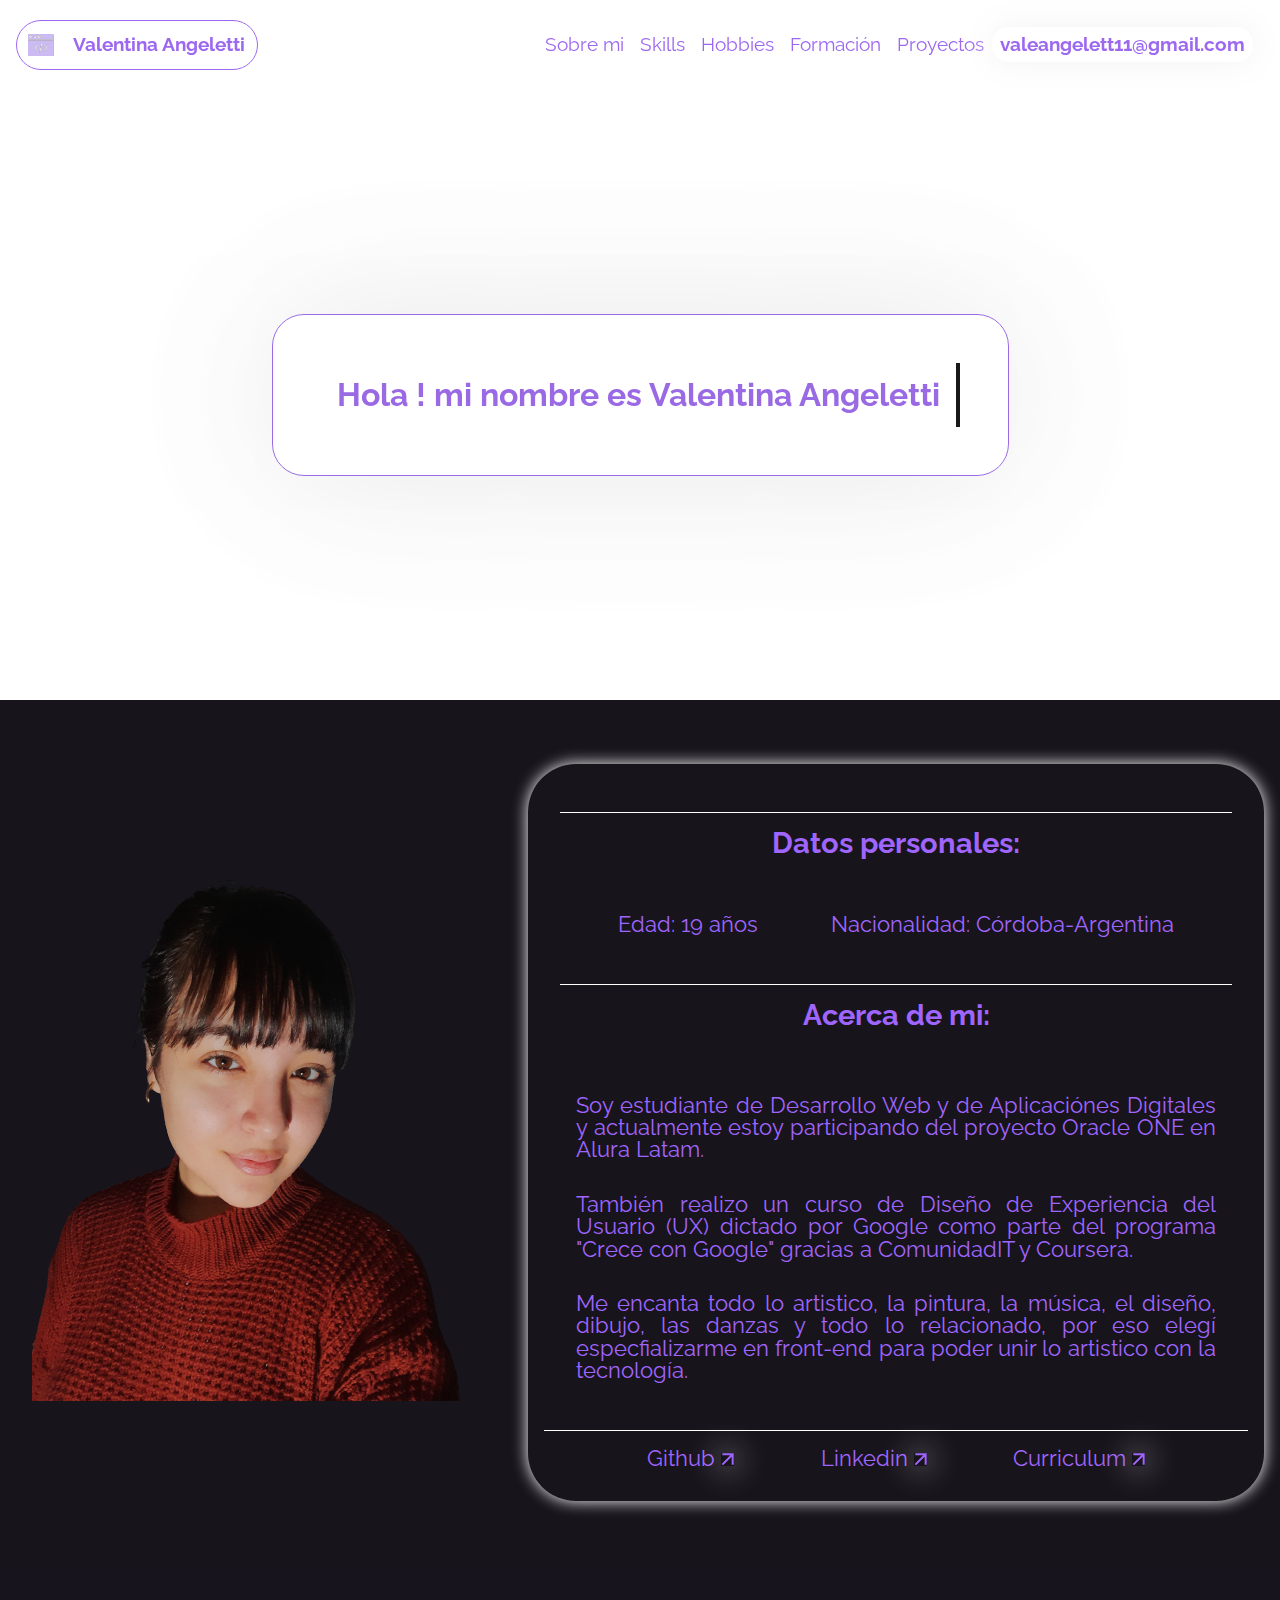
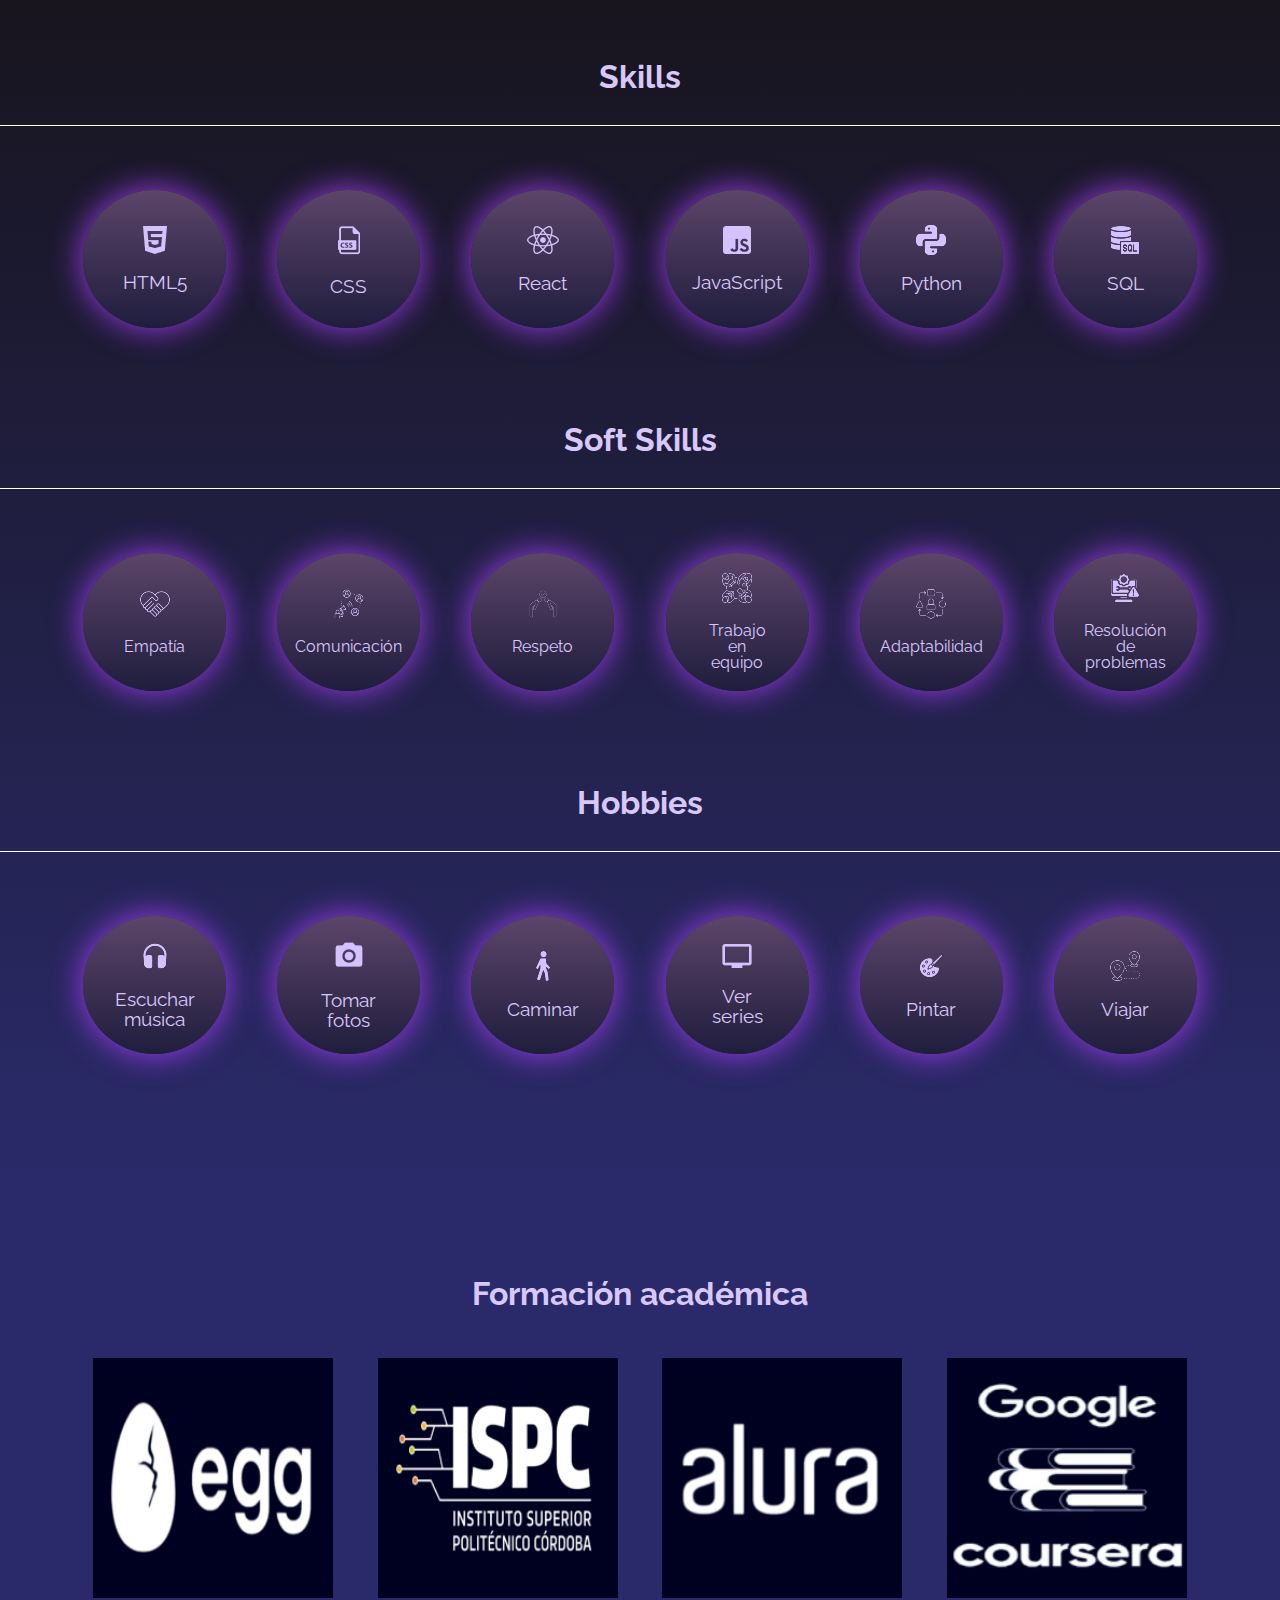
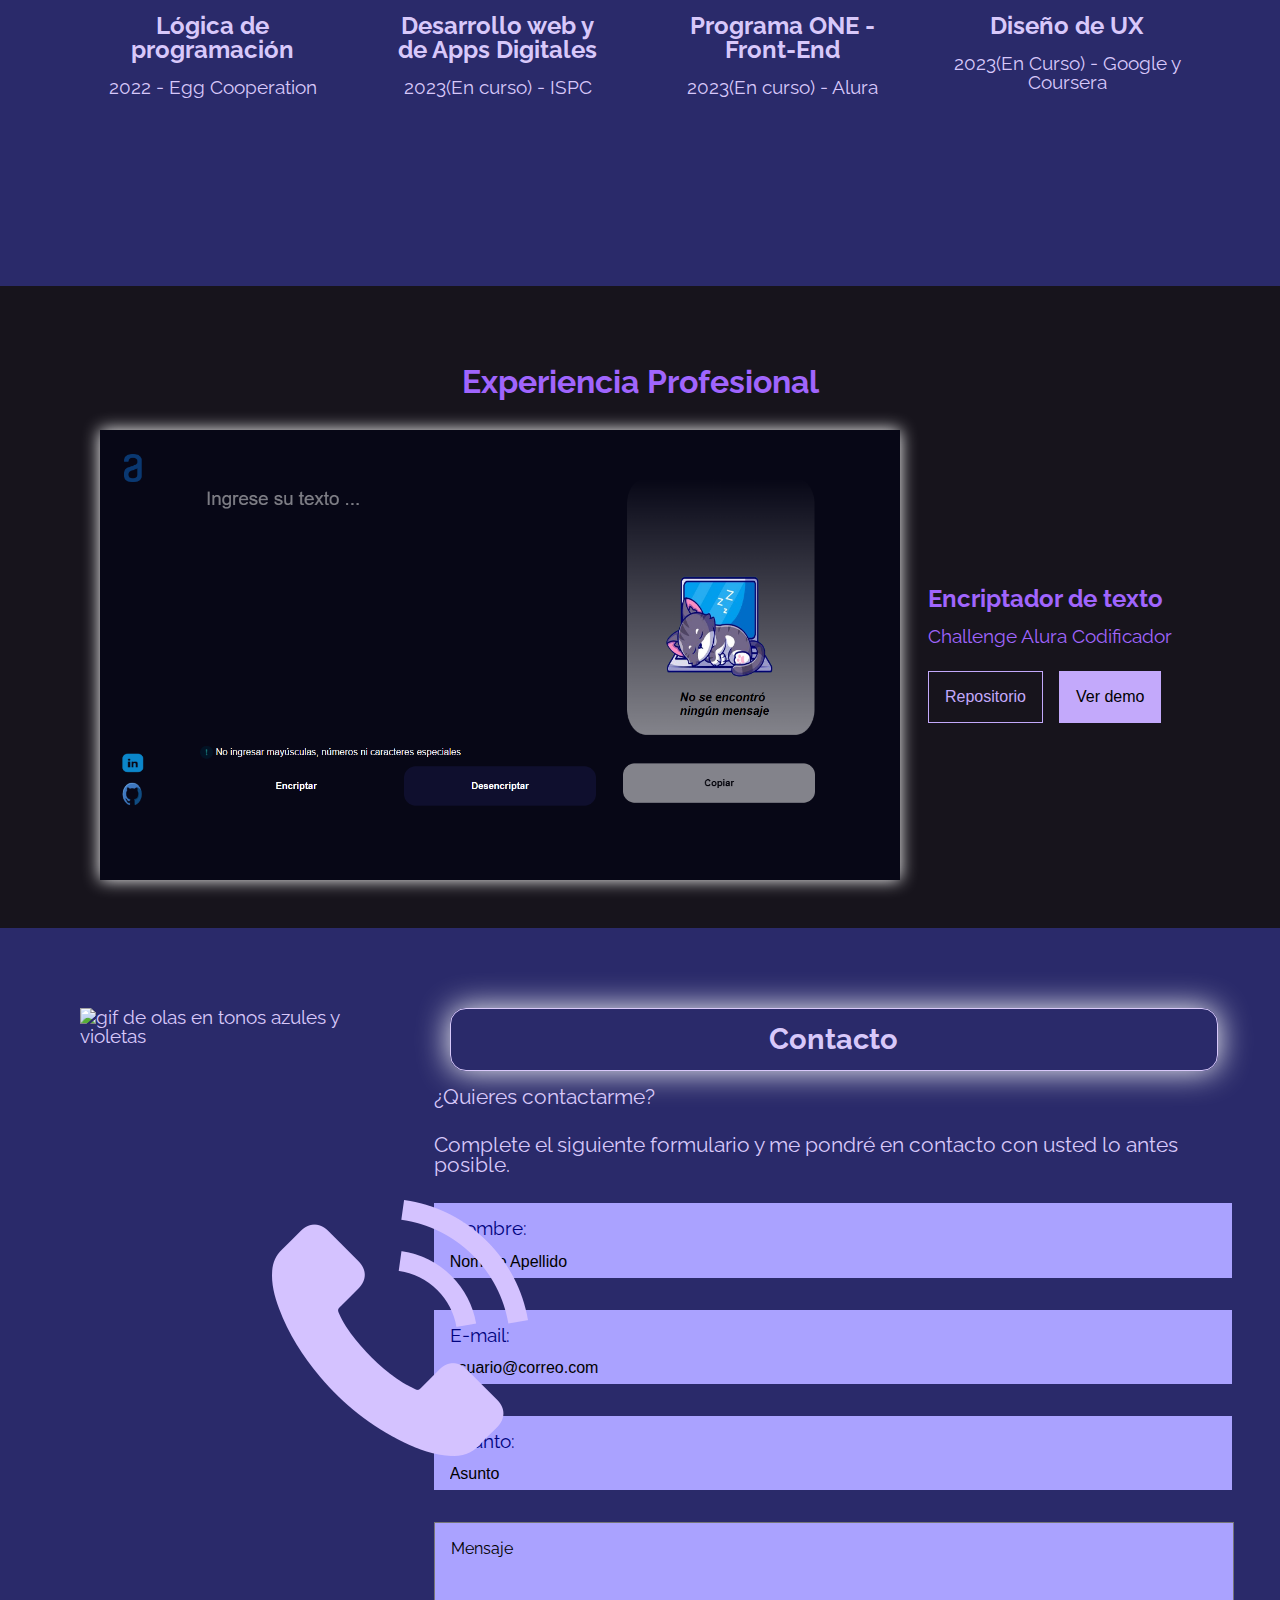
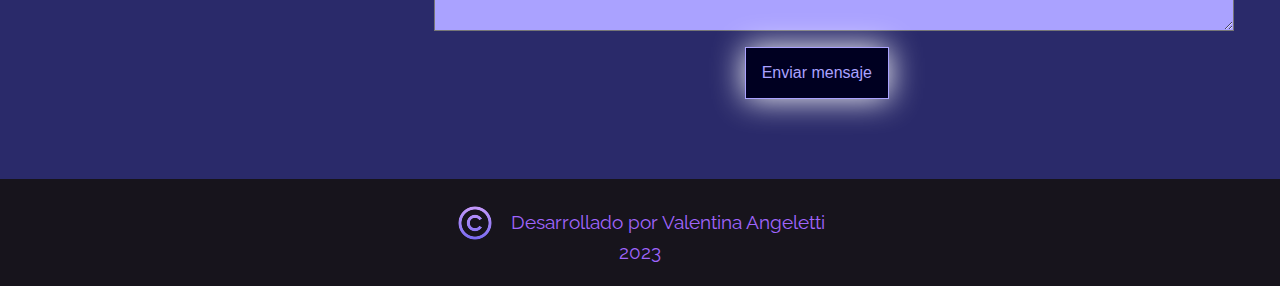
==== indexMy.html @ c467e174 "Cambios iniciales" ====
<!DOCTYPE html>
<html lang="es">
    <head>
        <meta charset="UTF-8">
        <meta http-equiv="X-UA-Compatible" content="IE=edge">
        <meta name="viewport" content="width=device-width, initial-scale=1.0">
        <link rel="stylesheet" href="css/reset.css">
        <link rel="stylesheet" href="css/base.css">
        <link rel="stylesheet" href="style.css">
        <link rel="stylesheet" href="css/menu.css">
        <link rel="stylesheet" href="css/banner.css">
        <link rel="stylesheet" href="css/personal.css">
        <link rel="stylesheet" href="css/proyectos.css">
        <link rel="stylesheet" href="css/atributosVarios/atributos.css">
        <link rel="stylesheet" href="css/atributosVarios/hobbies.css">
        <link rel="stylesheet" href="css/atributosVarios/skills.css">
        <link rel="stylesheet" href="css/atributosVarios/softSkills.css">
        <link rel="stylesheet" href="css/formaciones.css">
        <link rel="stylesheet" href="css/contacto.css">
        <link rel="stylesheet" href="css/footer.css">
        <link rel="preconnect" href="https://fonts.googleapis.com">
        <link rel="preconnect" href="https://fonts.gstatic.com" crossorigin>
        <link rel="stylesheet" href="https://fonts.googleapis.com/css2?family=Raleway:wght@500&display=swap">
        <title>Mi Portafolio</title>
    </head>

    <body>
        <!-- Sección del Menú  --> 
        <div class="todo">
            <!-- Menu y banner gif seccion -->
            <div class="menu__banner banner__gif">
                <section class="menu">
                    <header class="menu__header">
                        <img src="assets/logoIncio.png" alt="imagen de programación web" class="menu__imagen">
                        <h3 class="menu__titulo">Valentina Angeletti </h3>
                    </header>
                    <nav>
                        <ul class="menu__lista">
                            <li class="menu__lista__item"><a href="#sobre-mi">Sobre mi</a></li>
                            <li class="menu__lista__item"><a href="#skills">Skills</a></li>
                            <li class="menu__lista__item"><a href="#hobbies">Hobbies</a></li>
                            <li class="menu__lista__item"><a href="#formacion">Formación</a></li>
                            <li class="menu__lista__item"><a href="#xp">Proyectos</a></li>
                            <li class="menu__lista__item--contacto"><a href="#contacto">valeangelett11@gmail.com</a></li>
                            
                        </ul>
                    </nav>
                </section>
    
                <!-- Sección del banner -->
                <section >
                    <div class="banner__div banner__gif">
                        <div class="banner__titulo--div">
                            <h1 class="banner__titulo" >Hola ! mi nombre es Valentina Angeletti</h1>

                        </div>
                    </div>
                </section>
            </div>
           

            <!--- Sección de información personal -->
            <section class="personal" id="sobre-mi">
                <div class="personal__contenido">
                    <img src="assets/fotoPerfil.png" alt="imagen de perfil de Valentina Angeletti" class="personal__imagenPerfil">
                    <div class="personal__contenido__datos">
                        <ul class="personal__datos">
                            <h3  class="personal__datos__titulo">Datos personales: </h4>
                            <div class="personal__caja__items">
                                <li class="personal__datos__items">Edad: 19 años</li>
                                <li class="personal__datos__items">Nacionalidad: Córdoba-Argentina</li>
                            </div>
                        </ul>
    
                        <ul class="personal__sobreMi">
                            <h3 class="personal__sobreMi__titulo">Acerca de mi: </h4>
                            <div class="personal__sobreMi__caja__items">
                                <p class="personal__sobreMi__items">Soy estudiante de Desarrollo Web y de Aplicaciónes Digitales y actualmente estoy participando del proyecto Oracle ONE en Alura Latam.
                                </p>
                                <p class="personal__sobreMi__items">También realizo un curso de Diseño de Experiencia del Usuario (UX) dictado por Google como parte del programa "Crece con Google" gracias a ComunidadIT y Coursera.</p>
                                <p class="personal__sobreMi__items">Me encanta todo lo artistico, la pintura, la música, el diseño, dibujo, las danzas y todo lo relacionado, por eso elegí especfializarme en front-end para poder unir lo artistico con la tecnología.</p>
                            </div>
                            
                        </ul>
                        <ul class="redes__lista">
                            <div class="redes__caja">
                                <li class="redes__lista__items"><a href="https://github.com/ValeAngeletti">Github <img src="assets/VectorflechaViolett.svg" alt="flecha de redireccionamiento" class="redes__flecha"></a></li>
                                <li class="redes__lista__items"><a href="https://www.linkedin.com/in/valentina-angeletti19">Linkedin <img src="assets/VectorflechaViolett.svg" alt="flecha de redireccionamiento" class="redes__flecha"></a></li>
                                <li class="redes__lista__items"><a href="">Curriculum <img src="assets/VectorflechaViolett.svg" alt="flecha de redireccionamiento" class="redes__flecha"></a></li>
                            </div>
                            
                        </ul>
                    </div>  
                </div>
            </section>

            <!-- Sección de Skills -->
            <div class="caja__atributos">
                <section class="skills" id="skills">
                    <h3 class="skills__titulo">Skills</h3>
                        <div class="skills__contenido">
    
                            <div class="skills__caja">
                                <ul>
                                    <li class="skills__imagen"><img src="assets/logohtml5Violet.png" alt="logo de html5 en color violeta claro"></li>
                                    <li class="skills__nombre">HTML5</li>
                                </ul>
                            </div>
    
                            <div class="skills__caja">
                                <ul>
                                    <li class="skills__imagen"><img src="assets/logoCSSVioleta.png" alt="logo de css en color violeta claro"></li>
                                    <li class="skills__nombre">CSS</li>
                                </ul>
                            </div>
                            <div class="skills__caja">
                                <ul>
                                    <li class="skills__imagen"><img src="assets/reactVioleta.png" alt="logo de react en color violeta claro"></li>
                                    <li class="skills__nombre">React</li>
                                </ul>
                            </div>
                            <div class="skills__caja">
                                <ul>
                                    <li class="skills__imagen"><img src="assets/logoJSVioleta.png" alt="logo de javascript en color violeta claro"></li>
                                    <li class="skills__nombre">JavaScript</li>
                                </ul>
                            </div>
                            <div class="skills__caja">
                                <ul>
                                    <li class="skills__imagen"><img src="assets/logoPython.png" alt="logo de python en color violeta claro"></li>
                                    <li class="skills__nombre">Python</li>
                                </ul>
                            </div>
                            <div class="skills__caja">
                                <ul>
                                    <li class="skills__imagen"><img src="assets/logoSql.png" alt="logo de SQL en volor violeta claro"></li>
                                    <li class="skills__nombre">SQL</li>
                                </ul>
                            </div>
                        </div>
                </section>
    
                <!-- Sección de Soft Skills-->
                <section class="softSkills" id="softSkills">
                    <h3 class="softSkills__titulo">Soft Skills</h3>
                        <div class="softkills__contenido">
                            <div class="softSkills__caja">
                                <ul>
                                    <li class="softSkills__imagen">
                                        <img src="assets/empatia.png" alt="imagen que representa la empatía">
                                        <li class="softSkills__nombre">Empatía</li>
                                    </li>
                                </ul>
                            </div>
                            <div class="softSkills__caja">
                                <ul>
                                    <li class="softSkills__imagen">
                                        <img src="assets/comunicacion.png" alt="imagen que representa la comunicación">
                                        <li class="softSkills__nombre">Comunicación</li>
                                    </li>
                                </ul>
                            </div>
                            <div class="softSkills__caja">
                                <ul>
                                    <li class="softSkills__imagen">
                                        <img src="assets/respeto .png" alt="imagen que representa el respeto">
                                        <li class="softSkills__nombre">Respeto</li>
                                    </li>
                                </ul>
                            </div>
                            <div class="softSkills__caja">
                                <ul>
                                    <li class="softSkills__imagen">
                                        <img src="assets/trabajoEquipo.png" alt="imagen que representa el trabajo en equipo">
                                        <li class="softSkills__nombre">Trabajo en equipo</li>
                                    </li>
                                </ul>
                            </div>
                            <div class="softSkills__caja">
                                <ul>
                                    <li class="softSkills__imagen">
                                        <img src="assets/adaptabilidad.png" alt="imagen que representa la adaptabilidad">
                                        <li class="softSkills__nombre">Adaptabilidad</li>
                                    </li>
                                </ul>
                            </div>
                            <div class="softSkills__caja">
                                <ul>
                                    <li class="softSkills__imagen">
                                        <img src="assets/resolucion-de-problemas.png" alt="imagen que representa la resolución de problemas">
                                        <li class="softSkills__nombre">Resolución de problemas</li>
                                    </li>
                                </ul>
                            </div>
                        </div>
                </section>
                <!-- Sección de Hobbies -->
                <section class="hobbies" id="hobbies">
                    <h3 class="hobbies__titulo">Hobbies</h3>
                        <div class="hobbies__contenido">
                            <div class="hobbies__caja">
                                <ul>
                                    <li class="hobbies__img"><img src="assets/auriculares2.png" alt="icono de auriculares de color violeta claro"></li>
                                    <li class="hobbies__nombre">Escuchar música</li>
                                </ul>
                            </div>
                            <div class="hobbies__caja">
                                <ul>
                                    <li class="hobbies__img"><img src="assets/camaraVioleta.png" alt="icono de una cámara de color violeta claro"></li>
                                    <li class="hobbies__nombre">Tomar fotos</li>
                                </ul>
                            </div>
                            <div class="hobbies__caja">
                                <ul>
                                    <li class="hobbies__img"><img src="assets/caminar.png" alt="icono de una persona caminando color violeta claro"></li>
                                    <li class="hobbies__nombre">Caminar</li>
                                </ul>
                            </div>
                            <div class="hobbies__caja">
                                <ul>
                                    <li class="hobbies__img"><img src="assets/televisionVioleta.png" alt="icono de un televisor color violeta claro"></li>
                                    <li class="hobbies__nombre">Ver series</li>
                                </ul>
                            </div>
                            <div class="hobbies__caja">
                                <ul>
                                    <li class="hobbies__img"><img src="assets/pintar.png" alt="icono de una paleta de pinturas color violeta claro"></li>
                                    <li class="hobbies__nombre">Pintar</li>
                                </ul>
                            </div>
                            <div class="hobbies__caja">
                                <ul>
                                    <li class="hobbies__img"><img src="assets/destino .png" alt="icono de lugares en color violeta claro"></li>
                                    <li class="hobbies__nombre">Viajar</li>
                                </ul>
                            </div>
                        </div>
                </section>
            </div>
           <!-- Sección de formaciónes academicas -->
           <section class="formaciones" id="formacion">
                <h2 class="formaciones__titulo">Formación académica</h2>
                <div class="formaciones__cursos">
                    <div class="formaciones__cursos__caja">
                            <div class="formaciones__div__imagen">
                                <img class="formaciones__cursos__item__img" src="assets/logoEggFinal.png" alt="logo de Egg Cooperation">
                            </div>
                            <div class="formaciones__cursos__item__div__textos">
                                <h4 class="formaciones__cursos__item__titulo">Lógica de programación</h4>
                                <p class="formaciones__cursos__item__subtitulo">2022 - Egg Cooperation</p>
                            </div>
                    </div>
                    <div class="formaciones__cursos__caja">
                            <div class="formaciones__div__imagen">
                                <img class="formaciones__cursos__item__img" src="assets/logoISPCFinal.png" alt="logo del Instituto uperior Politécnico de Córdoba">
                            </div>
                            <div class="formaciones__cursos__item__div__textos">
                                <h4 class="formaciones__cursos__item__titulo">Desarrollo web y de Apps Digitales</h4>
                                <p class="formaciones__cursos__item__subtitulo">2023(En curso) - ISPC</p>
                            </div>
                    </div>
                    <div class="formaciones__cursos__caja">
                            <div class="formaciones__div__imagen">
                                <img class="formaciones__cursos__item__img" src="assets/logoAluraFinal.png" alt="logo de alura">
                            </div>
                            <div class="formaciones__cursos__item__div__textos">
                                <h4 class="formaciones__cursos__item__titulo">Programa ONE - Front-End</h4>
                                <p class="formaciones__cursos__item__subtitulo">2023(En curso) - Alura</p>
                            </div>
                    </div>
                    <div class="formaciones__cursos__caja">
                            <div class="formaciones__div__imagen">
                                <li ><img class="formaciones__cursos__item__img logo__google" src="assets/logoGoogleYCourseraFinal.png" alt="logo de Coursera y Google ">
                            </div>
                            <div class="formaciones__cursos__item__div__textos">
                                <h4 class="formaciones__cursos__item__titulo">Diseño de UX</h4>
                                <p class="formaciones__cursos__item__subtitulo">2023(En Curso) - Google y Coursera </p>
                            </div>
                    </div>
                </div>
           </section>
           <!-- Seccion Proyectos-->
           <section class="proyecto" id="xp">
                <h2 class="proyecto__tituloGeneral">Experiencia Profesional</h2>
                <div class="proyecto__caja">
                    <img src="assets/encriptadorVale.png" alt="captura de pantalla del proyecto de encriptador de texto" class="proyecto__img">
                    <div class="proyecto__info">
                        <h2 class="proyecto__titulo">Encriptador de texto</h2>
                        <h3 class="proyecto__texto">Challenge Alura Codificador</h3>
                            <div class="proyecto__descripcion">
                                <span class="proyecto__repo"><a href=""><button class="proyecto__repo--boton">Repositorio</button></a></span>
                                <span class="proyecto__demo"><a href=""><button class="proyecto__demo--boton">Ver demo</button></a></span>
                            </div>
                    </div>
                </div>
           </section>
           <!-- Seccion de contacto-->
           <section class="formContacto" id="contacto">
            <div class="formContacto__contacto">
                <div class="formContacto__imagenes">
                    <img src="assets/telefono.png" alt="icono de un telefono color violeta claro" class="formContacto__img--telefono">
                    <img src="assets/b1fa4beeb4d633f2d43eeb18b08aa222 (1).gif" alt="gif de olas en tonos azules y violetas" class="formContacto__img">
                </div>
                <div class="formContacto__texto">
                    <h2 class="formContacto__titulo">Contacto</h2>
                    <h3 class="formContacto__subtexto">¿Quieres contactarme?</h3>
                    <h3 class="formContacto__subtexto">Complete el siguiente formulario y me pondré en contacto con usted lo antes posible.</h3>
                    <form class="formContacto__form" name="form">
                        <div class="div__inputs">
                            <label for="nombre" class="formContacto__form--labels">Nombre:</label>
                            <input type="text" class="formContacto__input" name="nombre" placeholder="Nombre Apellido" required>
                        </div>
                        
                        <div class="div__inputs">
                            <label for="email" class="formContacto__form--labels">E-mail:</label>
                            <input type="email" class="formContacto__input" name="email" placeholder="usuario@correo.com" required>
                        </div>
                       
                        <div class="div__inputs">
                            <label for="asunto" class="formContacto__form--labels">Asunto:</label>
                            <input type="text" class="formContacto__input" name="asunto" placeholder="Asunto" required>
                        </div>
                        <textarea name="mensaje" id="mensajeID" cols="40" rows="5" class="formContacto__textarea" placeholder="Mensaje"></textarea>
                        <button type="submit" class="formContacto__boton">Enviar mensaje</button>
                    </form>
                </div>
            </div>
           </section>
           <!-- Seccion del Footer-->
           <section class="footer">
            <div class="footer__contenido">
                <div class="footer__contenido__desarrolladora">
                    <img src="assets/derechos-de-autor (1).png" alt="logo de copyrigth en tonos azules y violeta">
                    <p class="footer__contenido__desarrolladora--parrafo">Desarrollado por Valentina Angeletti</p>
                </div>
                <p>2023</p>
            </div>
           </section>
        </div>
    </body>

</html>
---- css/base.css ----
:root{
    --color-de-fondo-oscuro: #17141C;
    --color-de-fondo-claro:#2A2A6A;
    --color-texto-oscuro:#A065FD;
    --color-texto-claro:#D8C8FA;
    --fondo-elementos-oscuro:#5C4569;
    --neon-violeta:#9F3DF0;
    --neon-blanco:#ffffff;
    --color-texto-banner:#ddbef0;
    --degrade-circulos-claro:#1F1D3D;
    --fondo-formaciones:#000021;
    --color-botones-encriptador:#C3A9FB;
    --efecto-neon: 0rem 0rem 2rem var(--neon-blanco);
    --color-texto-inputs:#010480;
    --color-fondo-inputs:#AAA2FF;
    --color-texto-placeholder:#010480 70%;
    --color-boton-contacto:#000021;
    --color-texto-boton-contacto:#AAA2FF;
}

body {
    box-sizing: border-box;
    background-color: var(--cor-de-fundo) ;
    font-family: 'Raleway';
    margin: 0;
    padding: 0;
    line-height: 1;
    font-size: 1.2rem;
}
ol, ul,li {
    list-style: none;
}
a{
    text-decoration: none;
    color: var(--cor-de-link);
}
---- style.css ----
/*Sección Menu*/



.banner__titulo{
    color: var(--color-texto-oscuro);
}

/*Sección Title

section.title{

}*/

.banner__gif{
    background-image: url("assets/396db544d568edf5624accb36eb8a2df.gif");
    background-size: cover;
    background-repeat: no-repeat;
    background-attachment:fixed ;
    filter: contrast(0.9);
}

/*Sección About*/

section.about{

}

/*Sección Hobbies*/

section.hobbies{
    
}

/* Experiencia Académica*/

section.academic{

}

/* experiencia*/

section.experience{

}

/*Contacto*/

section.formcontato{

}

/*footeer*/

section.footer{
   
}

/* Vamos a desafiarnos trabajando con responsividad?
Utiliza las referencias de los breakpoints @media abajo */


/*Tablet*/
@media (min-width: 768px) {

/* Menú */

/*title*/

/*Skills*/

/*Hobbies*/

/*Formación Académica*/

/*Experiencia Profesional*/

}

/*Mobile*/
@media (min-width: 425px) {

/*Menu*/

/*Titulo*/

/*Sección sobre mi*/

/*Skills*/

/*Hobbies*/
 
/*Formación Académica*/

/*Experiencia Profesional*/

 /*Contacto*/

/*Footer*/

}
---- css/menu.css ----
.menu{
    padding: 1rem;
    color: var(--color-texto-oscuro);
    display: flex;
    justify-content: space-between;
    align-items: center;
}

.menu__header{
    display: flex;
    align-items: center;
    justify-content: space-between;
    border: 1px solid var(--color-texto-oscuro);
    padding: 0.7rem;
    border-radius: 5rem;
    
}

.menu__imagen{
    align-self: center;
}

.menu__titulo{
    margin-left: 1em;
    font-weight: bold;
}

.menu__lista{
    padding: 0.7rem;
    display: flex;
    flex-direction: row;
    flex-wrap: nowrap;
    justify-content: space-evenly;
}

.menu__lista__item{
    padding: 0.5rem;
}

.menu__lista__item:hover{
    transform: scale(1);
    transition: 0.5s all;
    font-size: 1.3rem;
    background: var(--color-texto-oscuro);
    color: var(--color-de-fondo-oscuro);
    box-shadow: var(--efecto-neon);
    border-radius: 2rem;

}

.menu__lista__item--contacto{
    font-weight: bold;
    padding: 0.5rem;
    box-shadow: 0rem 0rem 2rem var(--neon-blanco);
    border: none;
    border-radius: 1rem;
}

.menu__lista__item--contacto:hover{
    transform: scale(1);
    transition: 0.5s all;
    font-size: 1.3rem;

}
---- css/banner.css ----
.banner__div{
    display: flex;
    padding: 14rem;
    justify-content: center;
    align-items: center;
}

.banner__titulo--div{
    font-size: 2.5rem;
    font-weight: bold;
    color: var(--color-texto-banner);
    border: 1px solid var(--color-texto-oscuro);
    border-radius: 2rem;
    padding: 3rem;
    box-shadow: 0rem 0rem 10rem var(--neon-blanco);
    
}

.banner__titulo{
    overflow: hidden; 
    white-space: nowrap; 
    border-right: 0.15em solid black; 
    font-size: 2rem;
    font-family: 'Raleway';
    animation: typing 4s steps(40) infinite;
    padding: 1rem;
}

@keyframes typing {
    from {
      width: 0;
    }
    to {
      width: 100%;
    }
  }
---- css/personal.css ----
.personal{
    background-color: var(--color-de-fondo-oscuro);
    font-size: 1.4rem;
    color: var(--color-texto-oscuro);
    padding-top: 4rem;
    padding-bottom: 4rem;
}

.personal__contenido{
    display: flex;
    justify-content: center;
    align-items: center;
    
}

.personal__imagenPerfil{
    padding: 2rem;
}

.personal__contenido__datos{
    display: flex;
    flex-direction: column;
    border-radius: 3rem;
    box-shadow: 0rem 0rem 1rem var(--neon-blanco);
    padding: 1rem;
    margin-right: 1rem;
}

.personal__datos__titulo{
    padding: 1rem;
    margin: 1rem;
    font-weight: bold;
    text-align: center;
    border-top: 1px solid #ffffff;
    font-size: 1.8rem;
}

.personal__caja__items{
    display: flex;
    justify-content: space-evenly;
    padding-bottom: 1rem;
    padding-top: 1.5rem;
}

.personal__sobreMi__titulo{
    padding: 1rem;
    margin: 1rem;
    font-weight: bold;
    text-align: center;
    border-top: 1px solid #ffffff;
    font-size: 1.8rem;

}

.personal__sobreMi__caja__items{
    display: flex;
    flex-direction: column;
    padding: 1rem;
}

.personal__sobreMi__items{
    padding: 1rem;
    text-align: justify;
}

.redes__caja{
    display: flex;
    justify-content: space-evenly;
    border-top: 1px solid #ffffff;
    padding: 1rem;
}

.redes__flecha{
    box-shadow: 0rem 0rem 2rem var(--neon-blanco);

}
---- css/proyectos.css ----
.proyecto{
    background: var(--color-de-fondo-oscuro);
    color: var(--color-texto-oscuro);
    padding: 3rem 5rem;
}

.proyecto__tituloGeneral{
    text-align: center;
    font-size: 2rem;
    font-weight: bold;
    padding: 2rem 3rem;
}

.proyecto__caja{
    display: flex;
    justify-content: space-evenly;
    align-items: center;
}

.proyecto__img{
    width: 50rem;
    box-shadow: 0rem 0rem 1rem var(--neon-blanco);
    
}

.proyecto__info{
    display: flex;
    flex-direction: column;
    align-items: flex-start;
}

.proyecto__titulo{
    padding: 0.5rem;
    font-size: 1.5rem;
    text-align: left;
    font-weight: bold;
}

.proyecto__texto{
    padding: 0.5rem;
    text-align: left;
}

.proyecto__descripcion{
    display: flex;
    justify-content: flex-start;
    align-items: flex-start;
}

.proyecto__repo--boton{
    text-align: center;
    border: 1px solid var(--color-botones-encriptador);
    background: var(--color-de-fondo-oscuro);
    color: var(--color-botones-encriptador);
    padding: 1rem;
    margin: 0.5rem;
    font-size: 1rem;
    margin-top: 1rem;

}

.proyecto__demo--boton{
    background: var(--color-botones-encriptador);
    padding: 1rem;
    border: 1px solid var(--color-botones-encriptador);
    margin: 0.5rem;
    margin-top: 1rem;
    font-size: 1rem;
}

.proyecto__demo--boton:hover {
    transform: scale(1.1);
    transition: 0.5s all;
    font-weight: bold;
    box-shadow: 0rem 0rem 1rem var(--neon-blanco);
    background: var(--color-de-fondo-oscuro);
    color: var(--color-texto-oscuro);
}

.proyecto__repo--boton:hover{
    transform: scale(1.1);
    transition: 0.5s all;
    font-weight: bold;
    box-shadow: 0rem 0rem 1rem var(--neon-blanco);
    background: var(--color-botones-encriptador);
    color: var(--color-de-fondo-oscuro)
}
---- css/atributosVarios/atributos.css ----
.caja__atributos{
    background: linear-gradient(var(--color-de-fondo-oscuro), var(--color-de-fondo-claro) );
    display: flex;
    flex-direction: column;
    color: var(--color-texto-claro);
    padding-top: 4rem;
    padding-bottom: 4rem;

}
---- css/atributosVarios/hobbies.css ----
.hobbies{
    display: flex;
    flex-direction: column;
}

.hobbies__contenido{
    display: flex;
    align-items: center;
    justify-content: space-evenly;
    padding: 2rem;
    margin: 1rem;
}

.hobbies__titulo{
    text-align: center;
    font-size: 2rem;
    font-weight: bold ;
    border-bottom: 1px solid var(--neon-blanco);
    padding: 2rem;
}

.hobbies__caja{
    display: flex;
    width: 15px;
    height: 10px;
    padding: 4rem;
    margin: 1rem;
    justify-content: center;
    align-items: center;
    background: linear-gradient(var(--fondo-elementos-oscuro),var(--degrade-circulos-claro) );
    border-radius: 100%;
    text-align: center;
    box-shadow: 0rem 0rem 2rem var(--neon-violeta);
}

.hobbies__caja:hover{
    box-shadow: var(--efecto-neon);
}

ul{
    display: flex;
    flex-direction: column;
    padding-top: 1rem;
}

.hobbies__nombre{
    padding: 1rem;
}
---- css/atributosVarios/skills.css ----
.skills{
    display: flex;
    flex-direction: column;
}

.skills__contenido{
    display: flex;
    align-items: center;
    justify-content: space-evenly;
    padding: 2rem;
    margin: 1rem;
}

.skills__titulo{
    text-align: center;
    font-size: 2rem;
    font-weight: bold ;
    border-bottom: 1px solid var(--neon-blanco);
    padding: 2rem;
}

.skills__caja{
    display: flex;
    width: 15px;
    height: 10px;
    padding: 4rem;
    margin: 1rem;
    justify-content: center;
    align-items: center;
    background: linear-gradient(var(--fondo-elementos-oscuro),var(--degrade-circulos-claro) );
    border-radius: 100%;
    text-align: center;
    box-shadow: 0rem 0rem 2rem var(--neon-violeta);

}

.skills__caja:hover{
    box-shadow: var(--efecto-neon);
}

ul{
    display: flex;
    flex-direction: column;
    padding-top: 1rem;
}

.skills__nombre{
    padding: 1rem;
}
---- css/atributosVarios/softSkills.css ----
.softSkills{
    display: flex;
    flex-direction: column;
}

.softSkills__titulo{
    text-align: center;
    font-size: 2rem;
    font-weight: bold ;
    border-bottom: 1px solid var(--neon-blanco);
    padding: 2rem;
}

.softkills__contenido{
    display: flex;
    align-items: center;
    justify-content: space-evenly;
    padding: 2rem;
    margin: 1rem;
}

.softSkills__caja{
    display: flex;
    width: 15px;
    height: 10px;
    padding: 4rem;
    margin: 1rem;
    justify-content: center;
    align-items: center;
    background: linear-gradient(var(--fondo-elementos-oscuro),var(--degrade-circulos-claro) );
    border-radius: 100%;
    text-align: center;
    box-shadow: 0rem 0rem 2rem var(--neon-violeta);
}

.softSkills__caja:hover{
    box-shadow: var(--efecto-neon);
}

ul{
    display: flex;
    flex-direction: column;
    padding-top: 1rem;
}

.softSkills__nombre{
    display: flex;
    padding: 1rem;
    flex-wrap: nowrap;
    font-size: 1rem;
}
---- css/formaciones.css ----
.formaciones{
    background-color: var(--color-de-fondo-claro);
    color: var(--color-texto-claro);
    display: flex;
    flex-direction: column;
    padding: 3rem;
}

.formaciones__titulo{
    text-align: center;
    font-size: 2rem;
    font-weight: bold;
    padding: 3rem;
}

.formaciones__cursos{
    display: flex;
    flex-direction: row;
    justify-content: space-evenly;
    align-items: center;
}

.formaciones__cursos__caja{
    display: flex;
    flex-direction: column;
    justify-content: space-between;
    align-items: flex-start;
}

.formaciones__div__imagen{
    display: flex;
    width: 15rem;
    height: 15rem;
    justify-content: center;
    align-items: center;
    background-color: var(--fondo-formaciones);
}

.formaciones__div__imagen:hover{
    box-shadow: var(--efecto-neon);
    background: linear-gradient(var(--fondo-formaciones), var(--color-de-fondo-claro));
}

.formaciones__cursos__item__img{
   width: 100%;
   padding:1rem;
}

.formaciones__cursos__item__div__textos {
    width: 240px;
    height: 240px;
    text-align: center;
}

.formaciones__cursos__item__titulo{
    padding: 1rem;
    text-align: center;
    font-weight: bold;
    font-size: 1.5rem;
}

.logo__google{
    width: 240px;
    height:189px ;
}
---- css/contacto.css ----
.formContacto{
    background: var(--color-de-fondo-claro);
    color: var(--color-texto-claro);
    padding: 5rem;
}

.formContacto__contacto{
    display: flex;
}

.formContacto-__imagenes{
    display: flex;
    justify-content: center;
    align-items: center;
    position: relative;
}

.formContacto__img{
    width: 40rem;
    height: 40rem;
    position: relative;
    z-index: 1;

}

.formContacto__img--telefono{
    position: absolute;
    z-index: 2;
    padding: 10rem;
    margin: 2rem;
}

.formContacto__texto{
    display: flex;
    flex-direction: column;
    justify-content: flex-start;
    align-items: flex-start;
    padding-left: 3rem;
}

.formContacto__titulo{
    text-align: center;
    font-size: 1.8rem;
    font-weight: bold;
    padding: 1rem 0;
    width: 100%;
    border: 1px solid var(--color-texto-claro);
    box-shadow: var(--efecto-neon);
    border-radius: 1rem;
    margin: 0 1rem;
}

.formContacto__subtexto{
    font-size: 1.3rem;
    padding: 1rem 0 0.7rem 0;
}

.formContacto__form{
    display: flex;
    flex-direction: column;
    align-items: flex-start;
    align-items: stretch;
    width: 100%;

}

.formContacto__form--labels{
    background: var(--color-fondo-inputs);
    width: 100%;
    color: var(--color-texto-inputs);
    padding: 1rem 1rem 0.5rem 1rem;

}

.formContacto__input::placeholder{
    color: var(--color-texto-placeholder);
    font-size: 1rem;
}

.formContacto__input{
    display: flex;
    flex-direction: column;
    justify-content: flex-end;
    align-items: flex-start;
    width: 100%;
    background: var(--color-fondo-inputs);
    border: none;
    margin-bottom: 1rem;
    padding: 0.5rem 1rem 0.5rem 1rem;
}   

.formContacto__input:focus{
    outline: none;
}

.div__inputs{
    display: flex;
    flex-direction: column;
    align-items: flex-start;
    margin-top: 1rem;
}

.formContacto__textarea{
    margin-top: 1rem;
    display: flex;
    flex-direction: column;
    justify-content: flex-end;
    align-items: flex-start;
    align-self: stretch;
    width: 100%;
    background: var(--color-fondo-inputs);
    padding: 1rem;

}

.formContacto__textarea::placeholder{
    color: var(--color-texto-placeholder);
    font-size: 1rem;
    font-family: 'Raleway';

}

.formContacto__textarea:focus{
    outline: none;
}

.formContacto__boton{
    margin-top: 1rem;
    align-self: center;
    padding: 1rem;
    font-size: 1rem;
    color: var(--color-texto-boton-contacto) ;
    background: var(--color-boton-contacto);
    border: 1px solid var(--color-texto-boton-contacto);
    box-shadow: var(--efecto-neon);
}

.formContacto__boton:hover{
    transform: scale(1.1);
    transition: 0.5s all;
    font-size: 1.2rem;
    background: var(--color-de-fondo-claro);
    color: var(--color-texto-claro);
    font-weight: bold;
    box-shadow: 0rem 0rem 2rem var(--color-boton-contacto);
}
---- css/footer.css ----
.footer{
    background: var(--color-de-fondo-oscuro);
    color: var(--color-texto-oscuro);
    padding: 1.5rem;
}

.footer__contenido{
    display: flex;
    justify-content: center;
    align-items: center;
    flex-direction: column;
}

.footer__contenido__desarrolladora{
    display: flex;
    align-items: center;
    justify-content: center;
}

.footer__contenido__desarrolladora--parrafo{
    padding-left: 1rem;
}
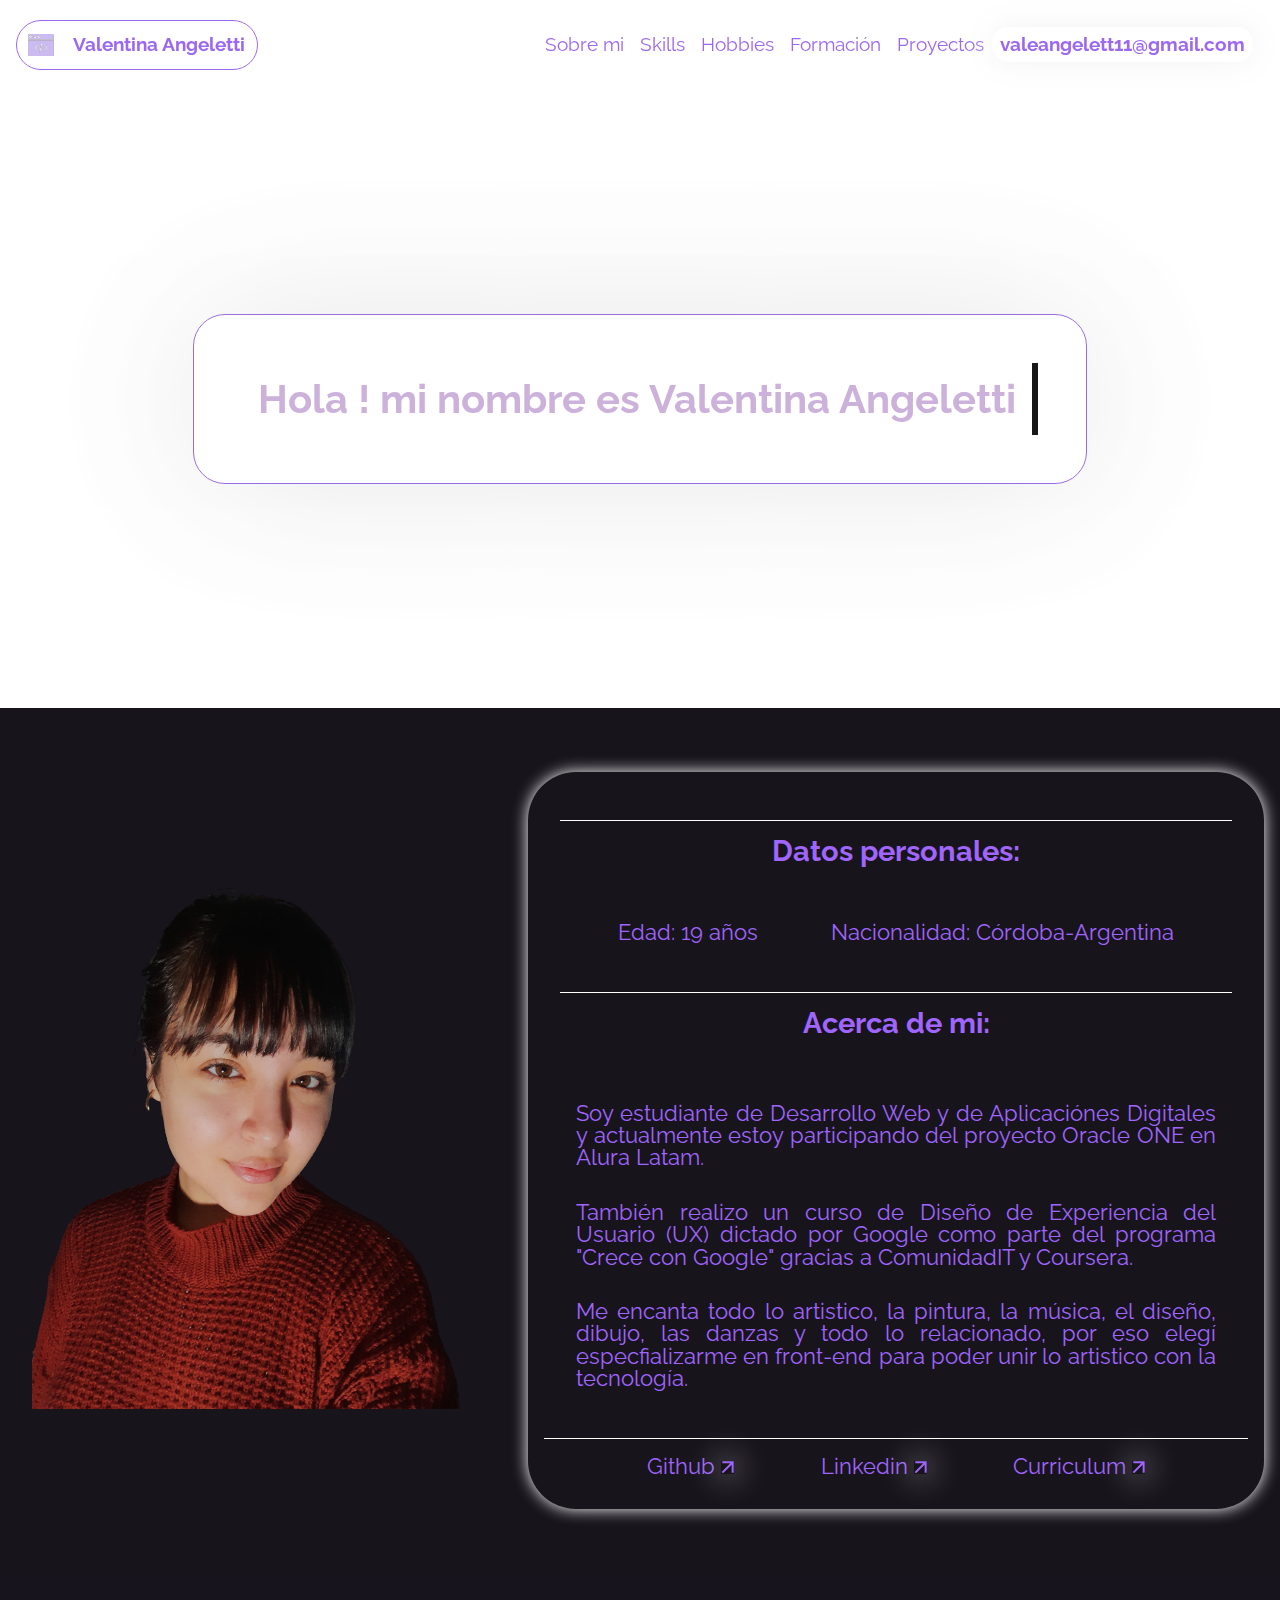
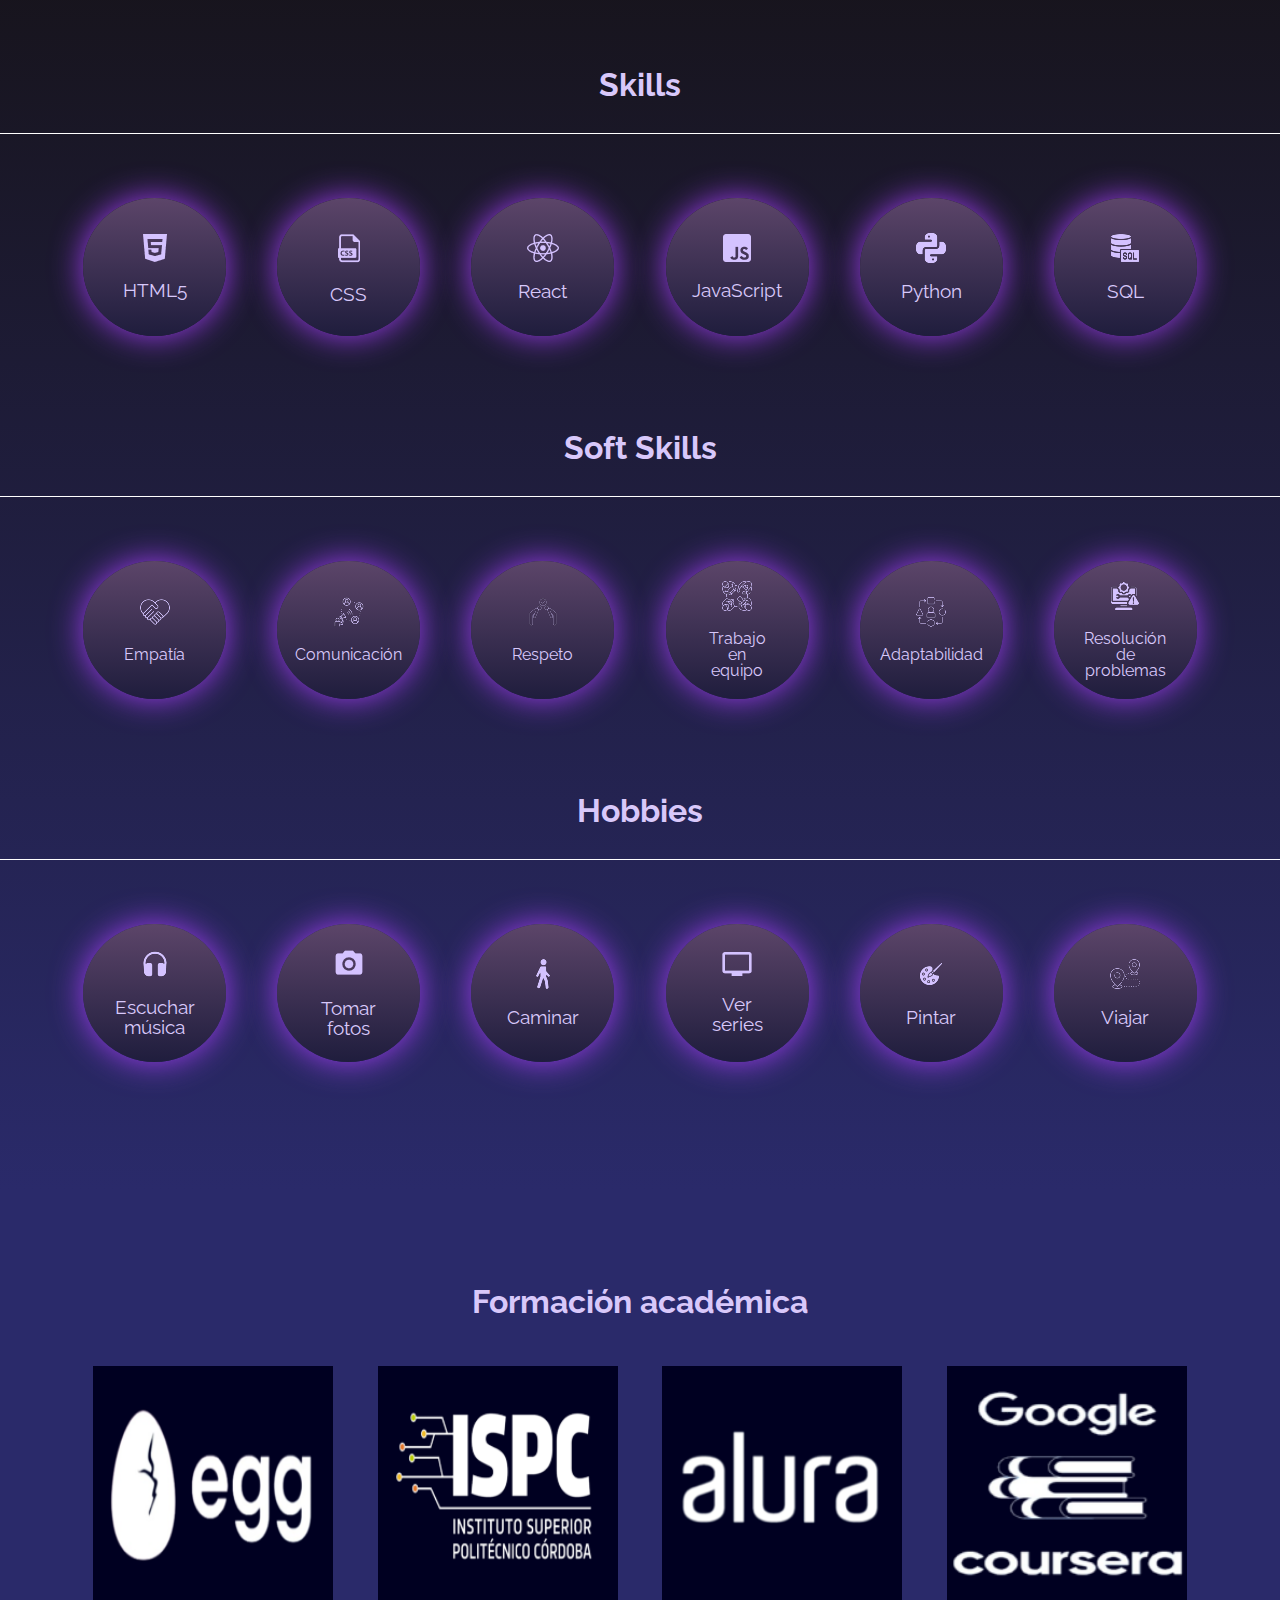
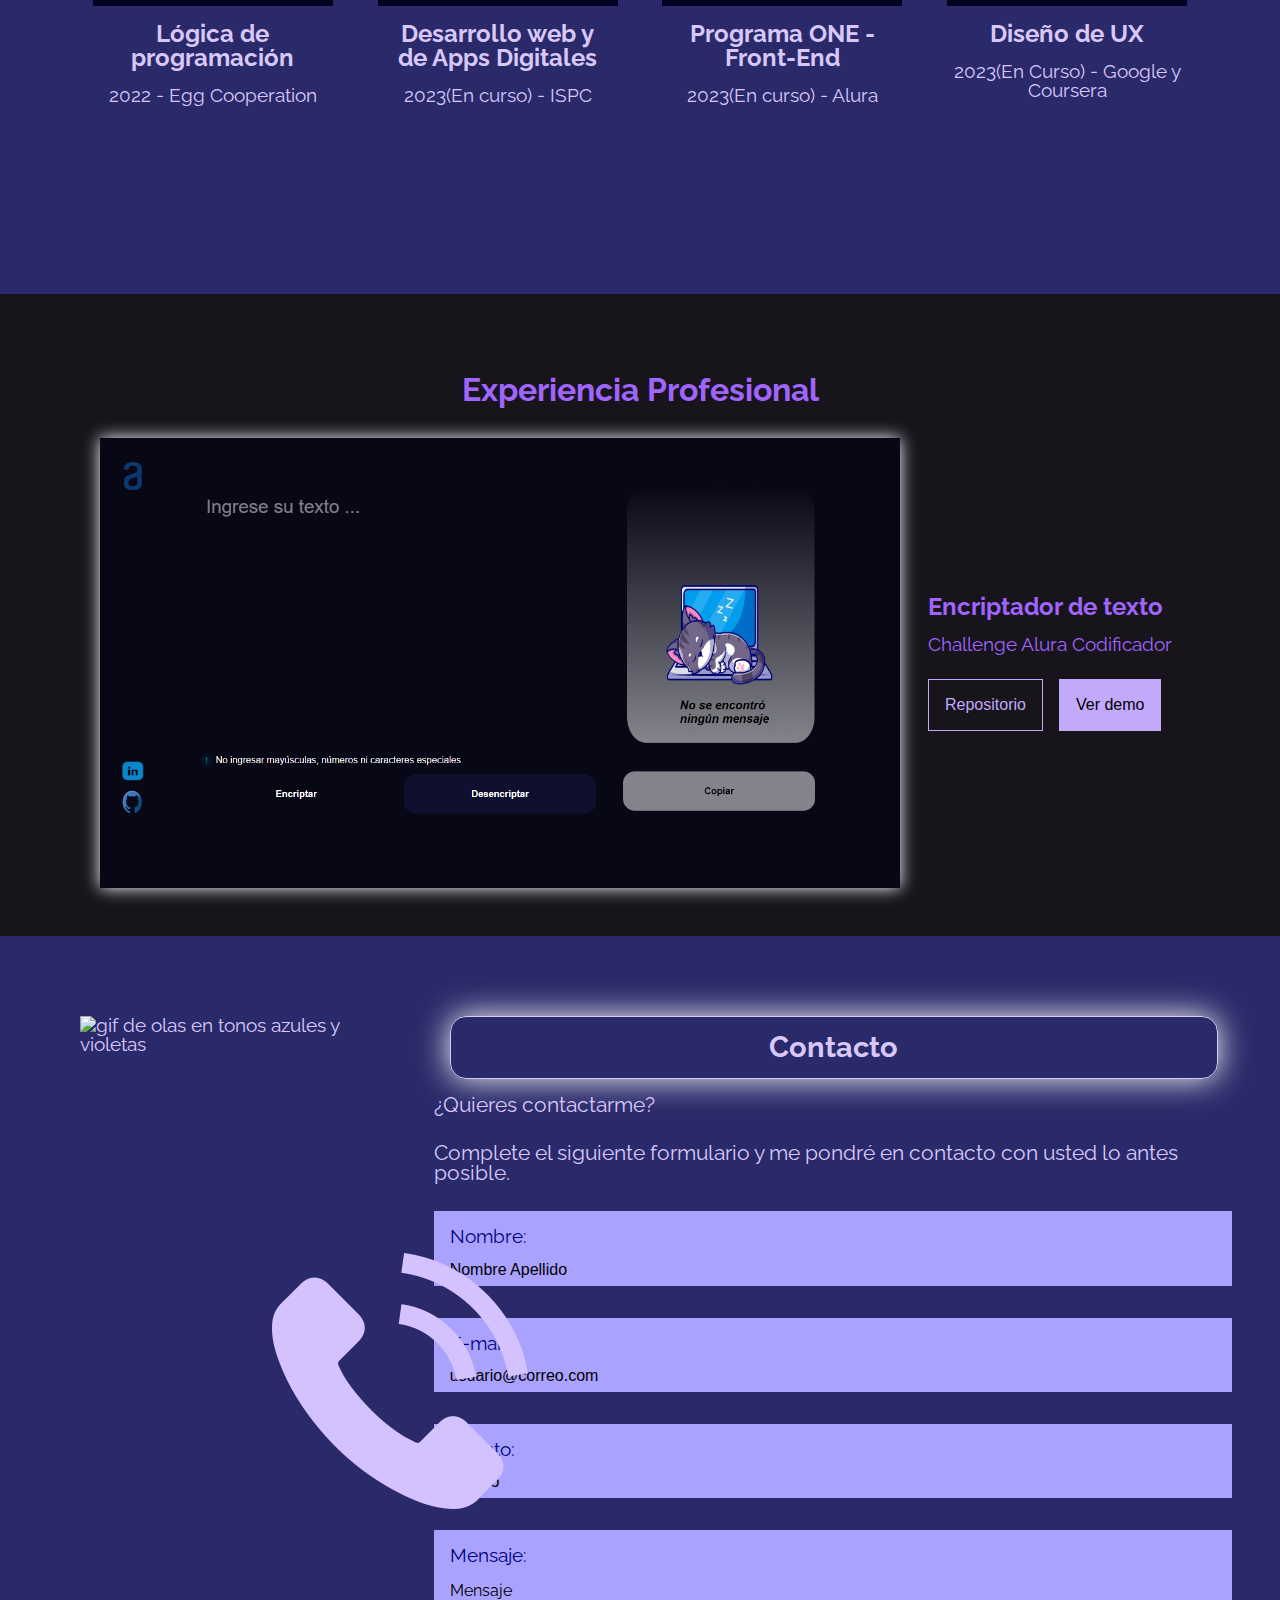
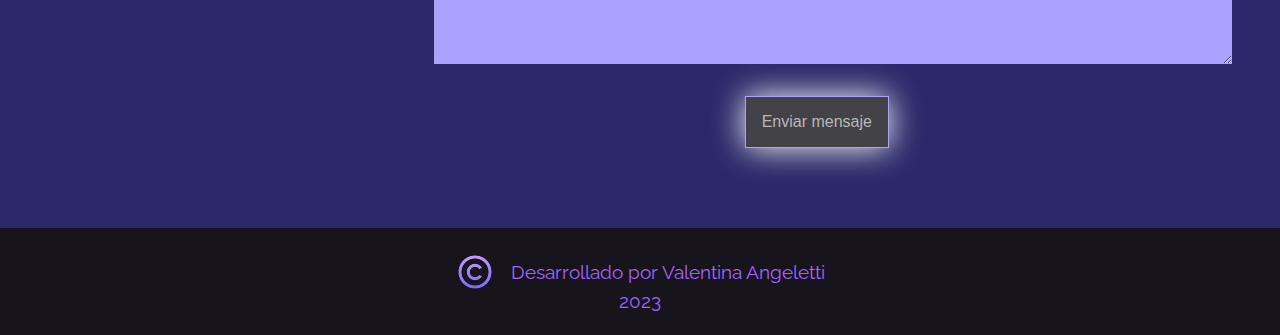
==== commit 4c997634: "Se agrega archivo de validación y se modifican banner,base,contacto e index" ====
--- a/indexMy.html
+++ b/indexMy.html
@@ -305,22 +305,31 @@
                     <h2 class="formContacto__titulo">Contacto</h2>
                     <h3 class="formContacto__subtexto">¿Quieres contactarme?</h3>
                     <h3 class="formContacto__subtexto">Complete el siguiente formulario y me pondré en contacto con usted lo antes posible.</h3>
-                    <form class="formContacto__form" name="form">
+                    <form class="formContacto__form" name="form" id="formContacto__form">
                         <div class="div__inputs">
                             <label for="nombre" class="formContacto__form--labels">Nombre:</label>
-                            <input type="text" class="formContacto__input" name="nombre" placeholder="Nombre Apellido" required>
+                            <input id="nombre" type="text" class="formContacto__input" name="nombre" placeholder="Nombre Apellido" required data-tipo="nombre" maxlength="50">
+                            <span class="spans__form" id="mensaje__error"></span>
                         </div>
                         
                         <div class="div__inputs">
                             <label for="email" class="formContacto__form--labels">E-mail:</label>
-                            <input type="email" class="formContacto__input" name="email" placeholder="usuario@correo.com" required>
+                            <input id="email" type="email" class="formContacto__input" name="email" placeholder="usuario@correo.com" required data-tipo="email">
+                            <span class="spans__form" id="mensaje__error"></span>
                         </div>
                        
                         <div class="div__inputs">
                             <label for="asunto" class="formContacto__form--labels">Asunto:</label>
-                            <input type="text" class="formContacto__input" name="asunto" placeholder="Asunto" required>
-                        </div>
-                        <textarea name="mensaje" id="mensajeID" cols="40" rows="5" class="formContacto__textarea" placeholder="Mensaje"></textarea>
+                            <input  id="asunto" type="text" class="formContacto__input" name="asunto" placeholder="Asunto" required data-tipo="asunto" maxlength="50">
+                            <span class="spans__form" id="mensaje__error"></span>
+                        </div>
+
+                        <div class="div__inputs">
+                            <label for="mensaje" class="formContacto__form--labels">Mensaje:</label>
+                            <textarea name="mensaje" id="mensajeID" cols="40" rows="5" class="formContacto__textarea" placeholder="Mensaje" required data-tipo="mensaje" maxlength="300"></textarea>
+                            <span class="spans__form" id="mensaje__error"></span>
+                        </div>
+
                         <button type="submit" class="formContacto__boton">Enviar mensaje</button>
                     </form>
                 </div>
@@ -337,6 +346,7 @@
             </div>
            </section>
         </div>
+        <script src="js/app.js" type="module"></script>
     </body>
 
 </html>--- a/css/base.css
+++ b/css/base.css
@@ -16,6 +16,10 @@
     --color-texto-placeholder:#010480 70%;
     --color-boton-contacto:#000021;
     --color-texto-boton-contacto:#AAA2FF;
+    --color-fondo-banner-hover:#210949;
+    --color-texto-error:red;
+    --fondo-boton-inactivo:#424247;
+    --texto-boton-inactivo:#B8B8B8;
 }
 
 body {
--- a/css/banner.css
+++ b/css/banner.css
@@ -1,3 +1,11 @@
+.banner__gif{
+  background-image: url("../assets/396db544d568edf5624accb36eb8a2df.gif");
+  background-size: cover;
+  background-repeat: no-repeat;
+  background-attachment:fixed ;
+  filter: contrast(0.9);
+}
+
 .banner__div{
     display: flex;
     padding: 14rem;
@@ -20,10 +28,20 @@
     overflow: hidden; 
     white-space: nowrap; 
     border-right: 0.15em solid black; 
-    font-size: 2rem;
+    font-size: 2.5rem;
     font-family: 'Raleway';
-    animation: typing 4s steps(40) infinite;
+    animation: typing 4s steps(40) 1 ,blink 1s steps(1) infinite;;
     padding: 1rem;
+
+}
+
+.banner__titulo--div:hover{
+  background: var(--color-fondo-banner-hover);
+  transform: scale(1.1);
+  transition: 0.5s all;
+  font-size: 1.2rem;
+  color: var(--color-texto-oscuro);
+  font-weight: bold;
 }
 
 @keyframes typing {
@@ -33,4 +51,10 @@
     to {
       width: 100%;
     }
-  }+  }
+
+@keyframes blink {
+  50% {
+      border-color: transparent;
+  }
+}--- a/css/contacto.css
+++ b/css/contacto.css
@@ -17,7 +17,7 @@
 
 .formContacto__img{
     width: 40rem;
-    height: 40rem;
+    height: 100%;
     position: relative;
     z-index: 1;
 
@@ -27,7 +27,7 @@
     position: absolute;
     z-index: 2;
     padding: 10rem;
-    margin: 2rem;
+    margin: 4.8rem 2rem;
 }
 
 .formContacto__texto{
@@ -101,16 +101,15 @@
 }
 
 .formContacto__textarea{
-    margin-top: 1rem;
     display: flex;
     flex-direction: column;
     justify-content: flex-end;
     align-items: flex-start;
-    align-self: stretch;
     width: 100%;
     background: var(--color-fondo-inputs);
-    padding: 1rem;
-
+    padding: 0.5rem 1rem 0.5rem 1rem;
+    margin-bottom: 1rem;
+    border: none;
 }
 
 .formContacto__textarea::placeholder{
@@ -129,13 +128,18 @@
     align-self: center;
     padding: 1rem;
     font-size: 1rem;
-    color: var(--color-texto-boton-contacto) ;
-    background: var(--color-boton-contacto);
+    color: var(--texto-boton-inactivo);
+    background: var(--fondo-boton-inactivo);
     border: 1px solid var(--color-texto-boton-contacto);
     box-shadow: var(--efecto-neon);
 }
 
-.formContacto__boton:hover{
+.formContacto__boton:enabled{
+    color: var(--color-texto-boton-contacto);
+    background: var(--color-boton-contacto);
+}
+
+.formContacto__boton:hover:enabled{
     transform: scale(1.1);
     transition: 0.5s all;
     font-size: 1.2rem;
@@ -145,3 +149,6 @@
     box-shadow: 0rem 0rem 2rem var(--color-boton-contacto);
 }
 
+.spans__form{
+    color: var(--color-texto-error);
+}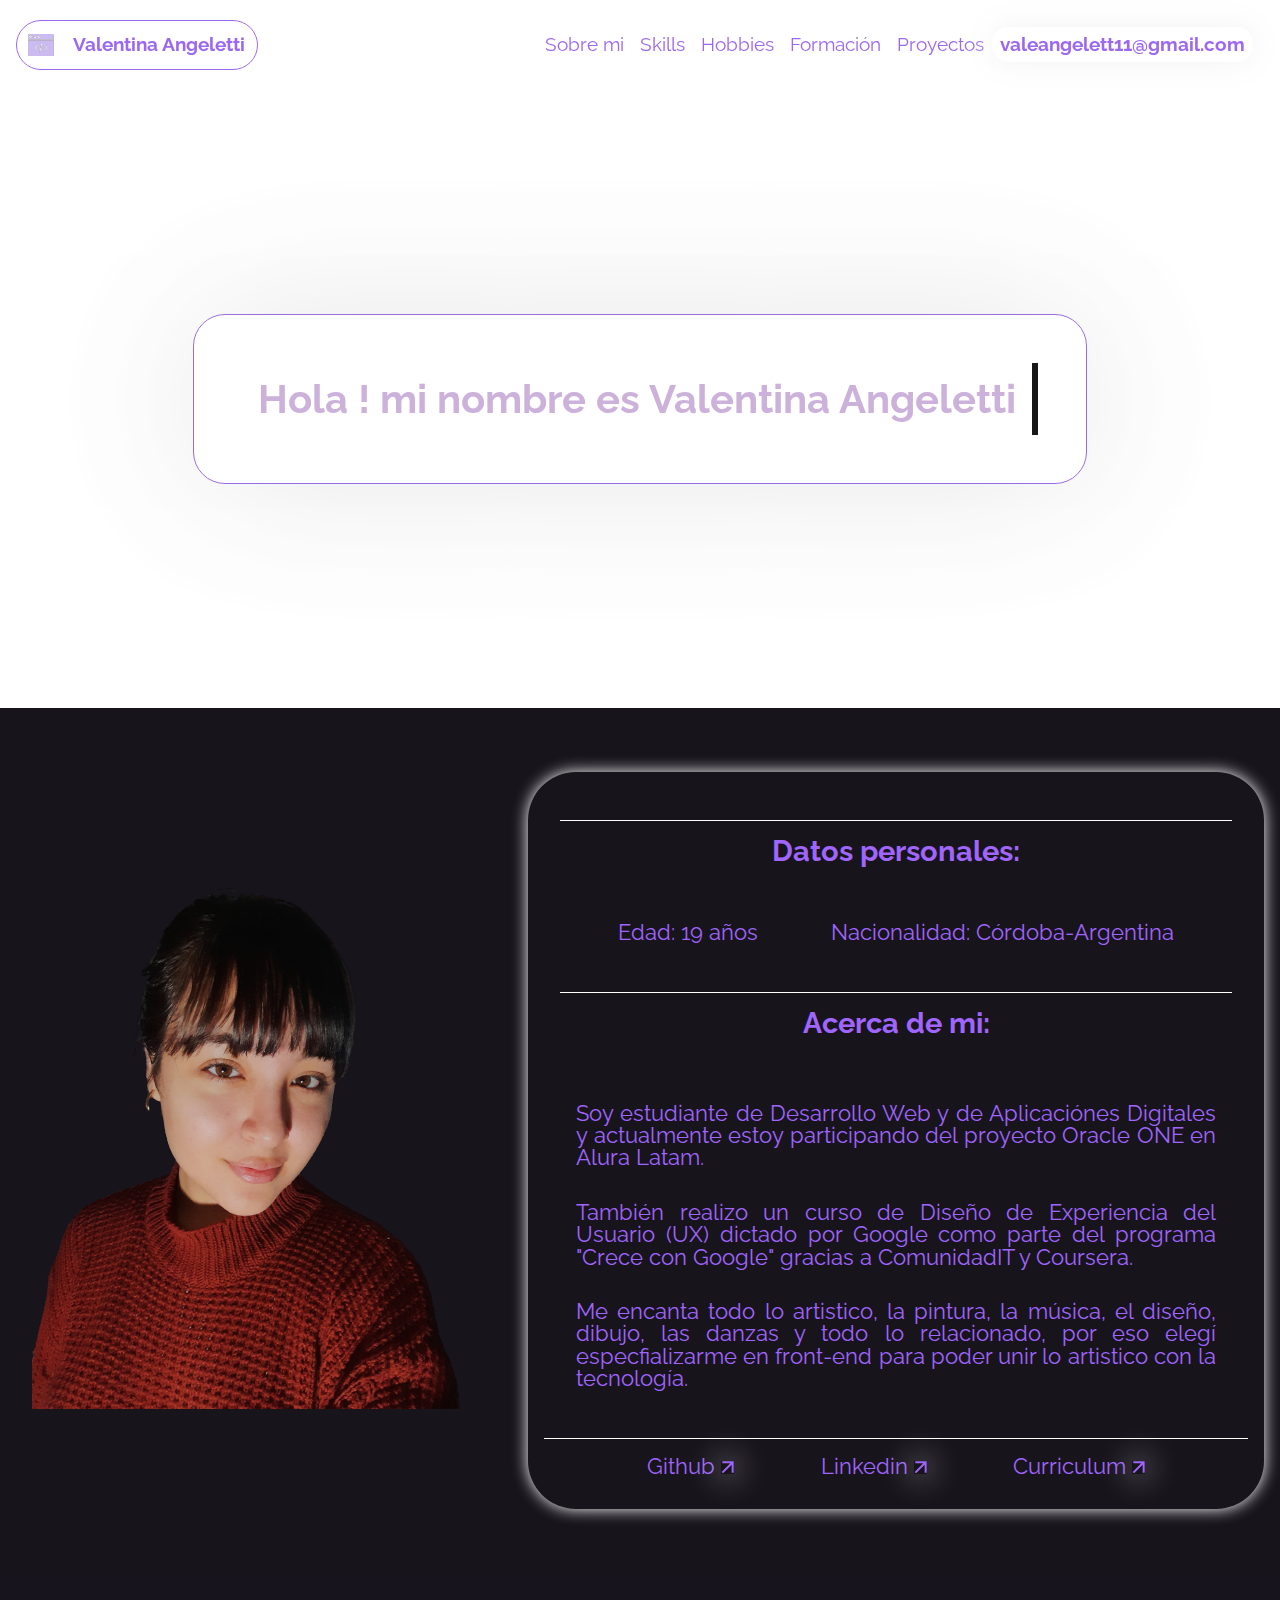
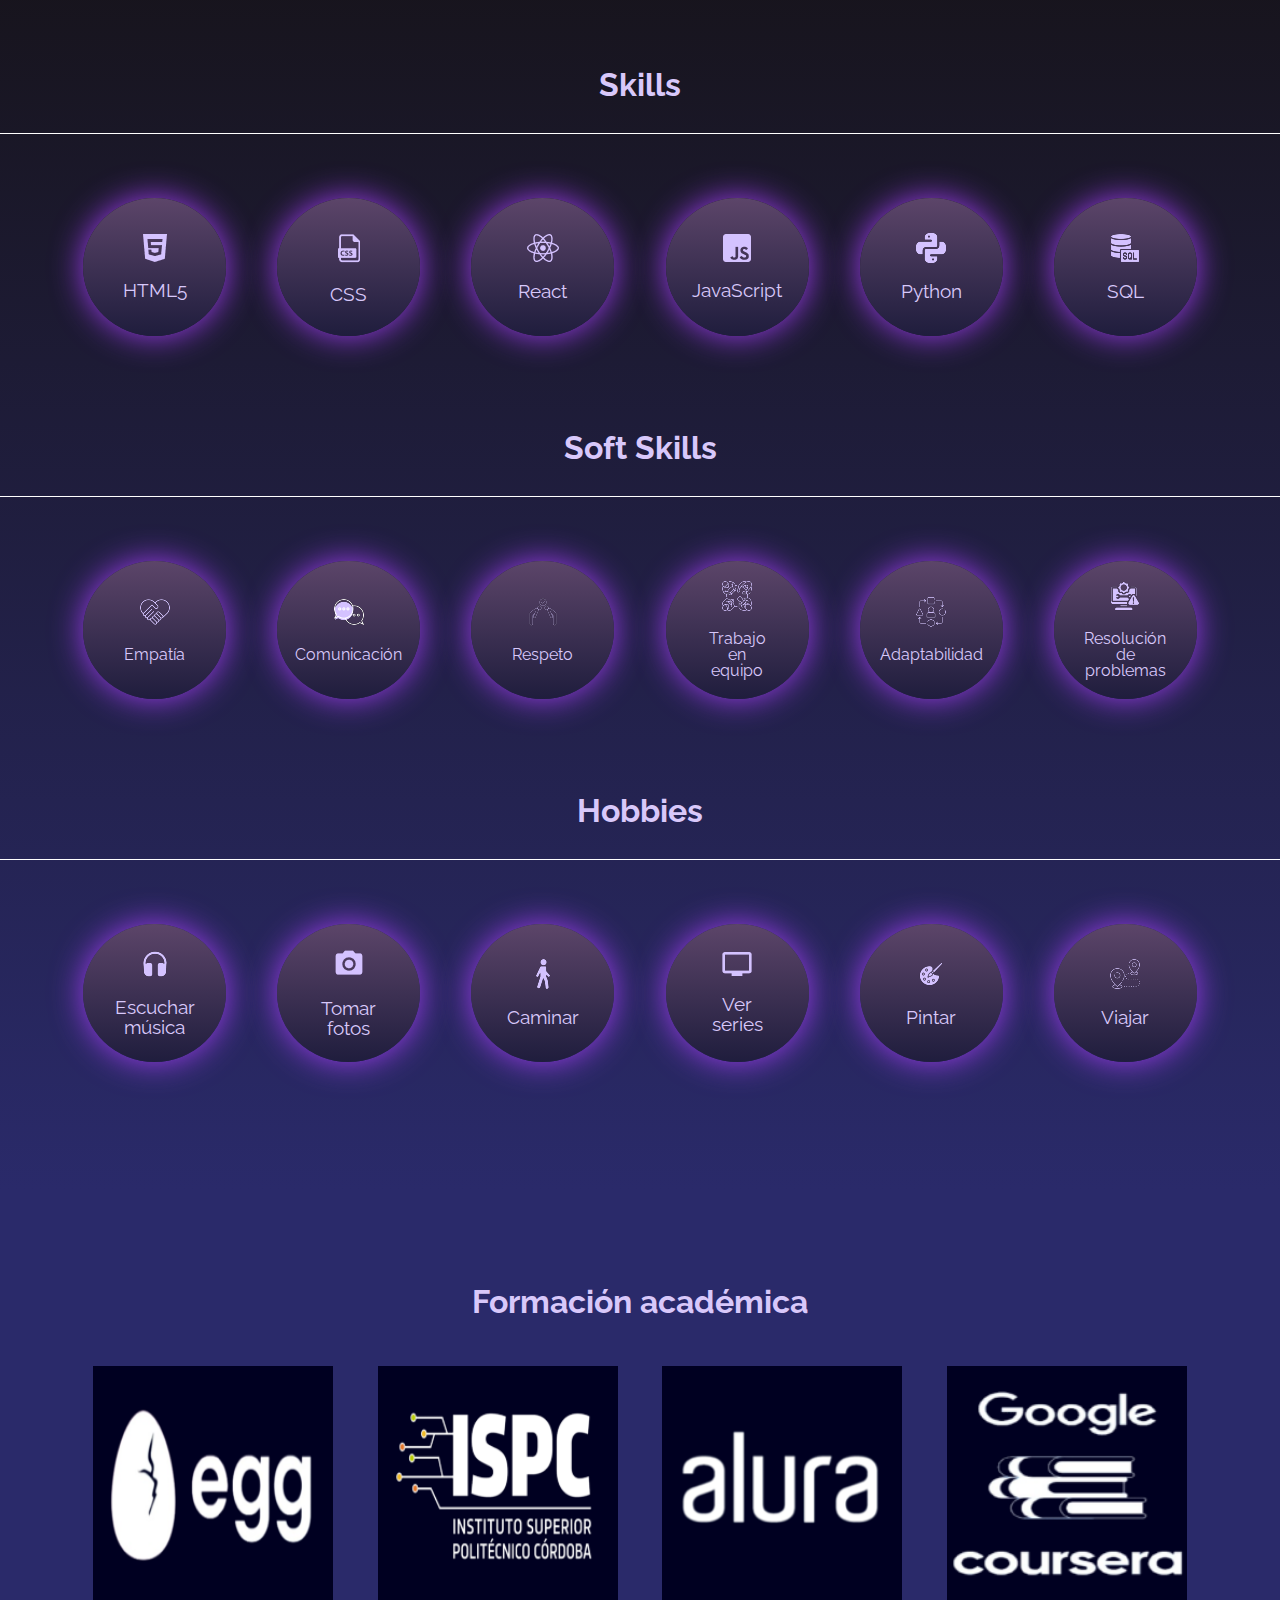
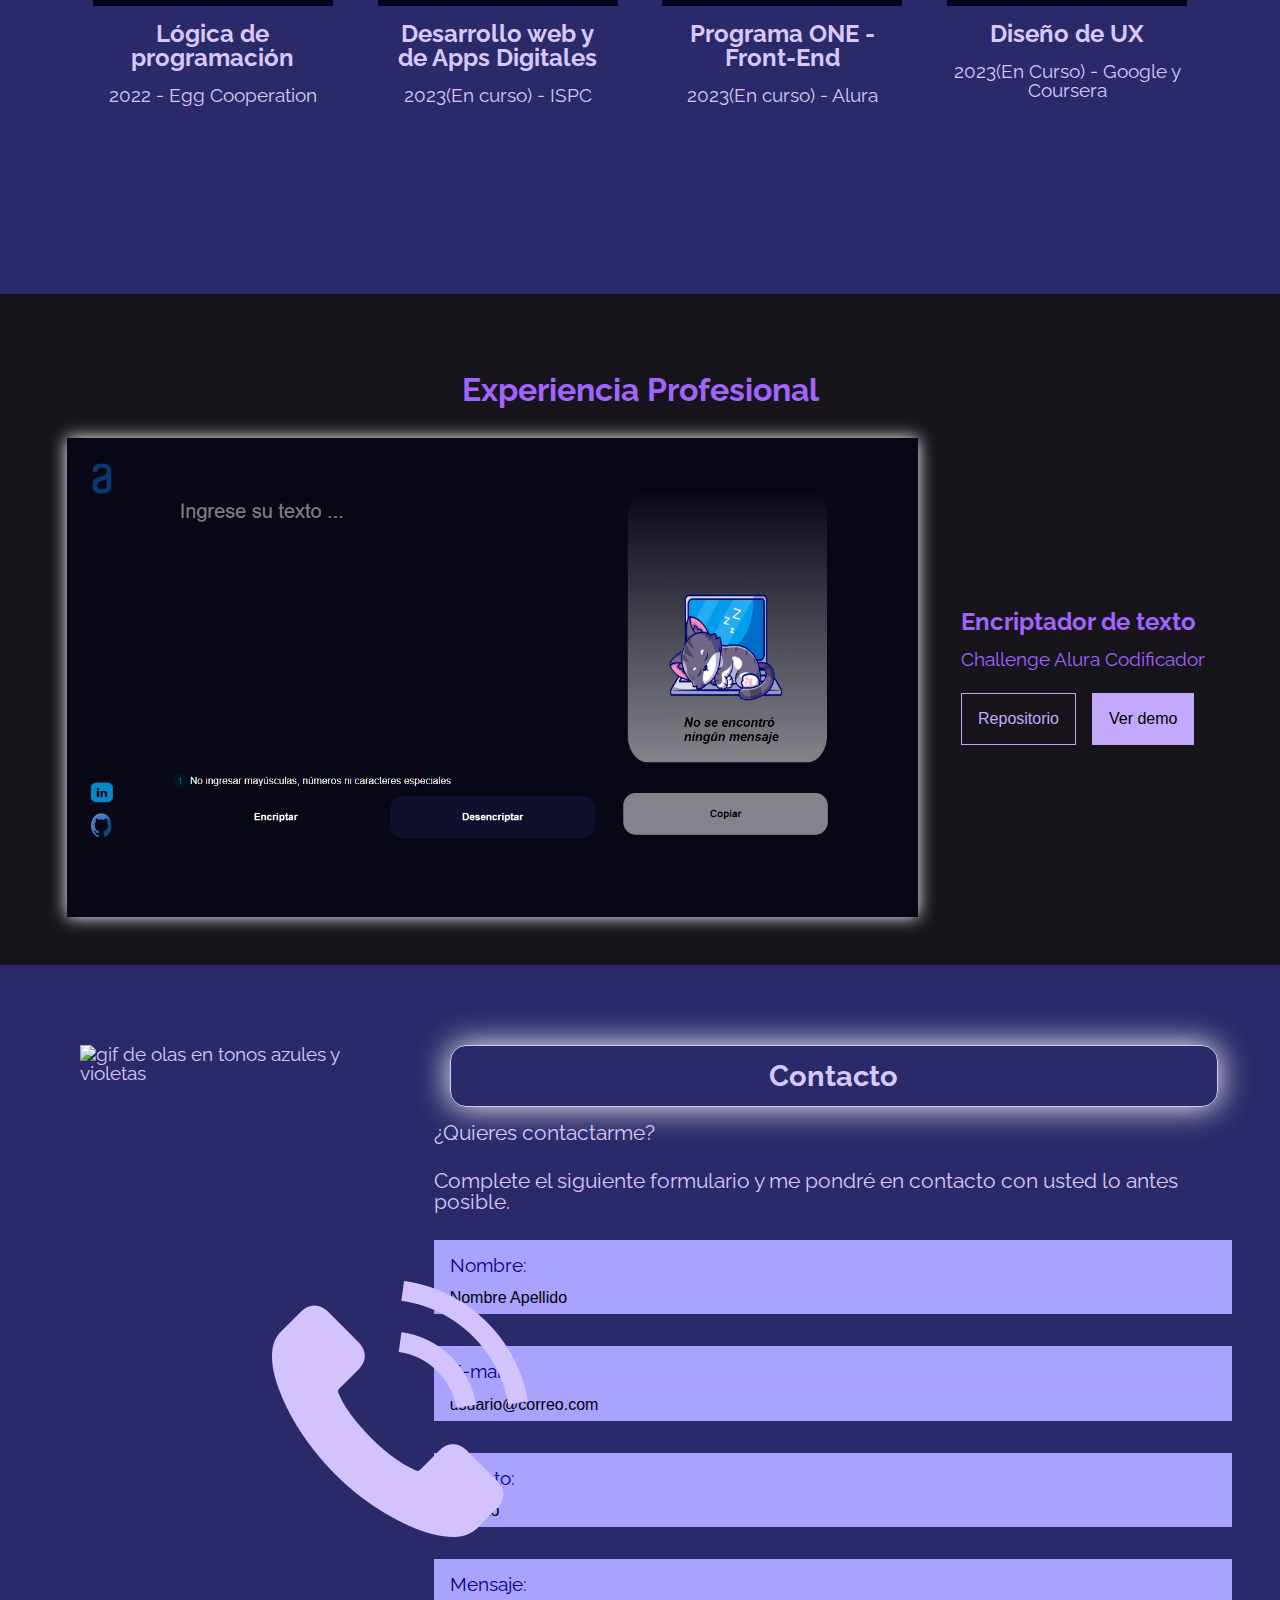
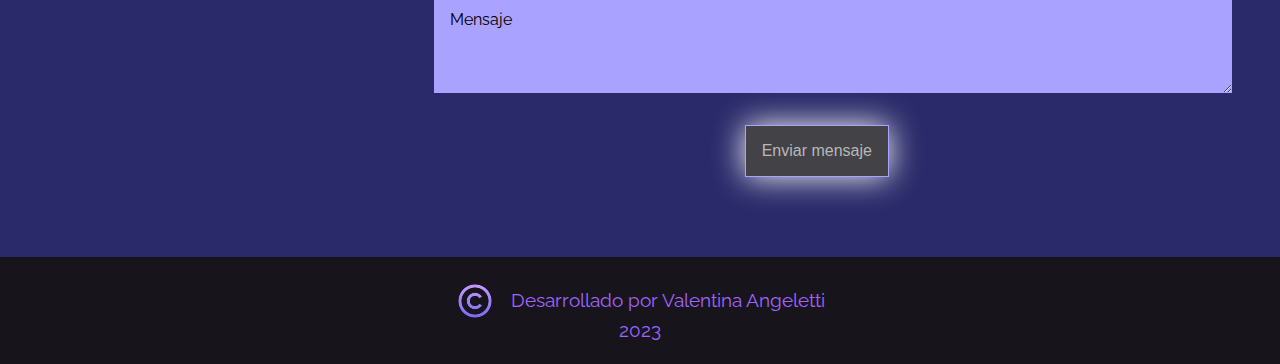
==== commit dabaa437: "Estilos responsivos y cambio de imagenes" ====
--- a/indexMy.html
+++ b/indexMy.html
@@ -6,7 +6,7 @@
         <meta name="viewport" content="width=device-width, initial-scale=1.0">
         <link rel="stylesheet" href="css/reset.css">
         <link rel="stylesheet" href="css/base.css">
-        <link rel="stylesheet" href="style.css">
+        <link rel="stylesheet" href="styleResponsive.css">
         <link rel="stylesheet" href="css/menu.css">
         <link rel="stylesheet" href="css/banner.css">
         <link rel="stylesheet" href="css/personal.css">
@@ -49,9 +49,9 @@
     
                 <!-- Sección del banner -->
                 <section >
-                    <div class="banner__div banner__gif">
+                    <div class="banner__div banner__gif" id="banner__div--id">
                         <div class="banner__titulo--div">
-                            <h1 class="banner__titulo" >Hola ! mi nombre es Valentina Angeletti</h1>
+                            <h1 class="banner__titulo" id="titulo__banner--id">Hola ! mi nombre es Valentina Angeletti</h1>
 
                         </div>
                     </div>
@@ -62,8 +62,8 @@
             <!--- Sección de información personal -->
             <section class="personal" id="sobre-mi">
                 <div class="personal__contenido">
-                    <img src="assets/fotoPerfil.png" alt="imagen de perfil de Valentina Angeletti" class="personal__imagenPerfil">
-                    <div class="personal__contenido__datos">
+                    <img src="assets/fotoPerfil.png" alt="imagen de perfil de Valentina Angeletti" class="personal__imagenPerfil" id="imagen__personal">
+                    <div class="personal__contenido__datos" id="div__datosPersonales">
                         <ul class="personal__datos">
                             <h3  class="personal__datos__titulo">Datos personales: </h4>
                             <div class="personal__caja__items">
@@ -98,7 +98,7 @@
             <div class="caja__atributos">
                 <section class="skills" id="skills">
                     <h3 class="skills__titulo">Skills</h3>
-                        <div class="skills__contenido">
+                        <div class="skills__contenido" id="skills__contenido">
     
                             <div class="skills__caja">
                                 <ul>
@@ -143,7 +143,7 @@
                 <!-- Sección de Soft Skills-->
                 <section class="softSkills" id="softSkills">
                     <h3 class="softSkills__titulo">Soft Skills</h3>
-                        <div class="softkills__contenido">
+                        <div class="softSkills__contenido" id="softSkills__contenido">
                             <div class="softSkills__caja">
                                 <ul>
                                     <li class="softSkills__imagen">
@@ -197,7 +197,7 @@
                 <!-- Sección de Hobbies -->
                 <section class="hobbies" id="hobbies">
                     <h3 class="hobbies__titulo">Hobbies</h3>
-                        <div class="hobbies__contenido">
+                        <div class="hobbies__contenido" id="hobbies__contenido">
                             <div class="hobbies__caja">
                                 <ul>
                                     <li class="hobbies__img"><img src="assets/auriculares2.png" alt="icono de auriculares de color violeta claro"></li>
@@ -283,13 +283,13 @@
            <section class="proyecto" id="xp">
                 <h2 class="proyecto__tituloGeneral">Experiencia Profesional</h2>
                 <div class="proyecto__caja">
-                    <img src="assets/encriptadorVale.png" alt="captura de pantalla del proyecto de encriptador de texto" class="proyecto__img">
+                    <img src="assets/encriptadorVale.png" alt="captura de pantalla del proyecto de encriptador de texto" class="proyecto__img" id="proyecto__img">
                     <div class="proyecto__info">
                         <h2 class="proyecto__titulo">Encriptador de texto</h2>
                         <h3 class="proyecto__texto">Challenge Alura Codificador</h3>
                             <div class="proyecto__descripcion">
-                                <span class="proyecto__repo"><a href=""><button class="proyecto__repo--boton">Repositorio</button></a></span>
-                                <span class="proyecto__demo"><a href=""><button class="proyecto__demo--boton">Ver demo</button></a></span>
+                                <span class="proyecto__repo"><a href="https://github.com/ValeAngeletti/Encriptador-de-Texto-Vale19.git"><button class="proyecto__repo--boton">Repositorio</button></a></span>
+                                <span class="proyecto__demo"><a href="https://valeangeletti.github.io/Encriptador-de-Texto-Vale19/"><button class="proyecto__demo--boton">Ver demo</button></a></span>
                             </div>
                     </div>
                 </div>
@@ -301,7 +301,7 @@
                     <img src="assets/telefono.png" alt="icono de un telefono color violeta claro" class="formContacto__img--telefono">
                     <img src="assets/b1fa4beeb4d633f2d43eeb18b08aa222 (1).gif" alt="gif de olas en tonos azules y violetas" class="formContacto__img">
                 </div>
-                <div class="formContacto__texto">
+                <div class="formContacto__texto" id="contacto__texto">
                     <h2 class="formContacto__titulo">Contacto</h2>
                     <h3 class="formContacto__subtexto">¿Quieres contactarme?</h3>
                     <h3 class="formContacto__subtexto">Complete el siguiente formulario y me pondré en contacto con usted lo antes posible.</h3>
@@ -342,7 +342,7 @@
                     <img src="assets/derechos-de-autor (1).png" alt="logo de copyrigth en tonos azules y violeta">
                     <p class="footer__contenido__desarrolladora--parrafo">Desarrollado por Valentina Angeletti</p>
                 </div>
-                <p>2023</p>
+                <p class="footer__fecha">2023</p>
             </div>
            </section>
         </div>
--- a/styleResponsive.css
+++ b/styleResponsive.css
@@ -0,0 +1,144 @@
+/*Tablet*/
+@media screen and (max-width: 768px) {
+
+    .menu__lista__item{
+        display: none;
+    }
+
+
+    #banner__div--id{
+        padding: 15rem 7rem;
+    }
+    .banner__titulo--div{
+        width:100%;
+        display: flex;
+        text-align: center;
+    }
+
+    #titulo__banner--id{
+        animation: none;
+        border-right: none;
+        overflow: initial;
+        white-space: normal;
+    }
+
+    .personal__imagenPerfil{
+        margin: 5rem;
+        border: 1px solid var(--neon-blanco);
+        box-shadow: var(--efecto-neon);
+    }
+
+    .personal__contenido{
+        display: flex;
+        flex-direction: column;
+        justify-content: center;
+        align-items: center;
+    }
+
+    #div__datosPersonales{
+        margin-right: 0;
+        margin: 1rem;
+    }
+
+    
+
+    .skills__contenido{
+        display:flex;
+        flex-wrap:wrap;
+    }
+
+    .softSkills__contenido{
+        display: flex;
+        flex-wrap: wrap;
+    }
+
+    .hobbies__contenido{
+        display: flex;
+        flex-wrap: wrap;
+    }
+
+    .formaciones__cursos{
+        display: flex;
+        flex-wrap: wrap;
+    }
+
+    .proyecto__caja{
+        display: flex;
+        flex-direction: column;
+    }
+
+    .proyecto__info{
+        padding-top: 2rem;
+    }
+
+    #proyecto__img{
+        width: 100%;
+    }
+
+    .formContacto__imagenes{
+        display: none;
+    }
+
+    #contacto__texto{
+        display: flex;
+        padding-left: 0;
+    }
+
+    .formContacto__subtexto{
+        padding:0;
+    }
+
+}
+
+
+/*Mobile*/
+@media screen and (max-width: 425px) {
+
+    .menu__lista__item--contacto{
+        font-size: 1rem;
+    }
+
+    .personal__imagenPerfil{
+        margin: 0;
+        padding: 0;
+        width: 20rem;
+    }
+
+    #imagen__personal{
+        padding: 0;
+        margin: 2rem 0;
+    }
+
+    #skills__contenido{
+        padding: 0;
+        margin-bottom: 2rem;
+    }
+
+    #softSkills__contenido{
+        padding: 0;
+        margin-bottom: 2rem;
+    }
+
+    #hobbies__contenido{
+        padding: 0;
+    }
+
+    #proyecto__img{
+        width: 100%;
+    }
+
+    .formaciones__titulo{
+        border: 1px solid var(--neon-blanco);
+        margin-bottom: 4rem;
+        border-radius: 5rem;
+        box-shadow: var(--efecto-neon);
+    }
+
+    .footer__contenido__desarrolladora--parrafo{
+        font-size: 1rem;
+    }
+
+    .footer__fecha{
+        font-size: 1rem;
+    }
+}--- a/css/banner.css
+++ b/css/banner.css
@@ -30,7 +30,7 @@
     border-right: 0.15em solid black; 
     font-size: 2.5rem;
     font-family: 'Raleway';
-    animation: typing 4s steps(40) 1 ,blink 1s steps(1) infinite;;
+    animation: typing 4s steps(40) 1 ,blink 1s steps(1) infinite;
     padding: 1rem;
 
 }
@@ -51,7 +51,7 @@
     to {
       width: 100%;
     }
-  }
+}
 
 @keyframes blink {
   50% {
--- a/css/proyectos.css
+++ b/css/proyectos.css
@@ -1,7 +1,7 @@
 .proyecto{
     background: var(--color-de-fondo-oscuro);
     color: var(--color-texto-oscuro);
-    padding: 3rem 5rem;
+    padding: 3rem 2rem;
 }
 
 .proyecto__tituloGeneral{
@@ -18,7 +18,7 @@
 }
 
 .proyecto__img{
-    width: 50rem;
+    width: 70%;
     box-shadow: 0rem 0rem 1rem var(--neon-blanco);
     
 }
--- a/css/atributosVarios/softSkills.css
+++ b/css/atributosVarios/softSkills.css
@@ -11,7 +11,7 @@
     padding: 2rem;
 }
 
-.softkills__contenido{
+.softSkills__contenido{
     display: flex;
     align-items: center;
     justify-content: space-evenly;
